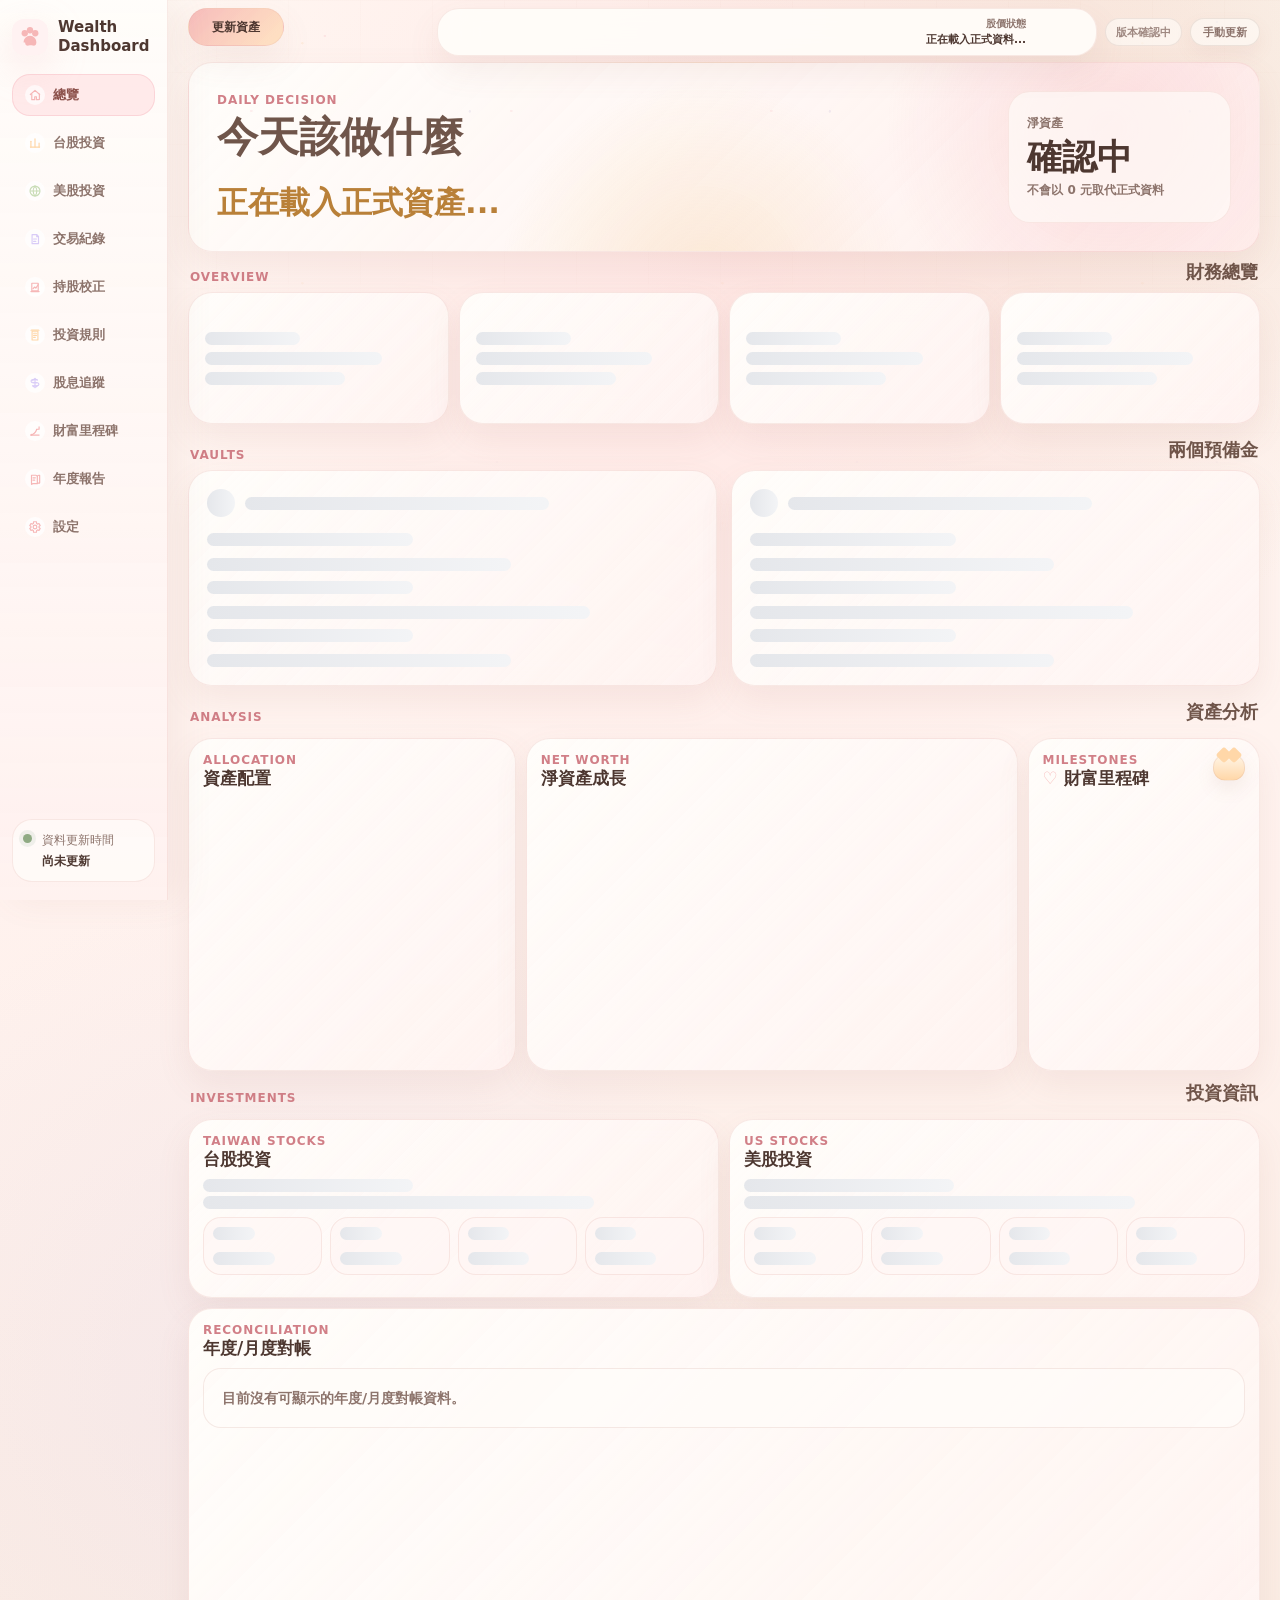
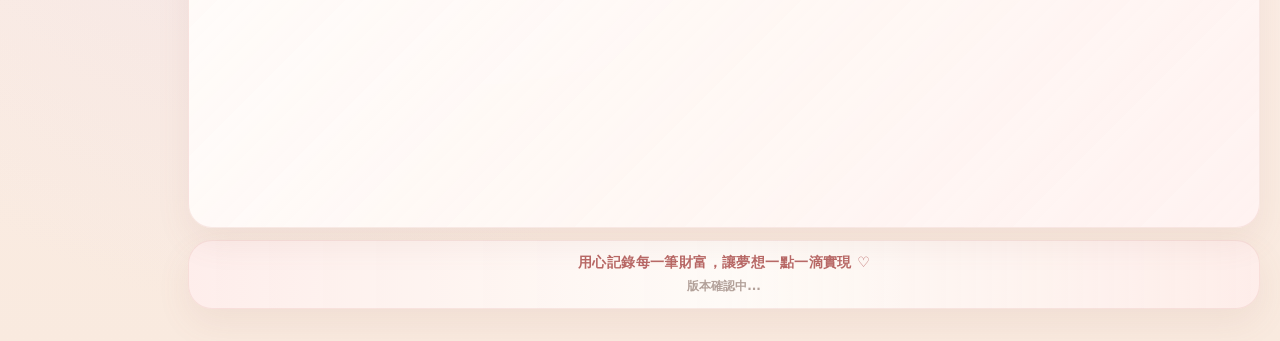
==== index.html @ 9a2d371a "Simplify reserve vault cards" ====
<!doctype html>
<html lang="zh-Hant">
  <head>
    <meta charset="utf-8" />
    <meta name="viewport" content="width=device-width, initial-scale=1" />
    <title>哲哲❤️臻臻的小天地</title>
    <link rel="stylesheet" href="./styles.css?v=__ASSET_VERSION__" />
  </head>
  <body>
    <aside class="sidebar" aria-label="主選單">
      <div class="sidebar-brand">
        <svg class="brand-mark" viewBox="0 0 48 48" aria-hidden="true">
          <rect width="48" height="48" rx="16"></rect>
          <circle cx="17" cy="19" r="4.2"></circle>
          <circle cx="24" cy="15" r="4.2"></circle>
          <circle cx="31" cy="19" r="4.2"></circle>
          <path d="M15.5 31.2c0-5 3.7-9 8.5-9s8.5 4 8.5 9c0 3.2-2.3 5-5 4.2-1.6-.5-3.4-.5-5 0-2.7.8-5-.6-5-4.2Z"></path>
        </svg>
        <strong>Wealth<br />Dashboard</strong>
      </div>
      <nav class="sidebar-nav">
        <a class="active" href="#dailyDecision">
          <svg class="nav-icon" viewBox="0 0 24 24" aria-hidden="true"><path d="M4 11.2 12 4l8 7.2"></path><path d="M6.5 10.5V20h5v-5h3v5h5v-9.5"></path></svg>
          總覽
        </a>
        <a href="#twInvestment">
          <svg class="nav-icon" viewBox="0 0 24 24" aria-hidden="true"><path d="M5 19V9"></path><path d="M12 19V5"></path><path d="M19 19v-7"></path><path d="M4 19h16"></path></svg>
          台股投資
        </a>
        <a href="#usInvestment">
          <svg class="nav-icon" viewBox="0 0 24 24" aria-hidden="true"><circle cx="12" cy="12" r="8.5"></circle><path d="M4.5 12h15"></path><path d="M12 3.5c2.1 2.2 3.1 5 3.1 8.5s-1 6.3-3.1 8.5"></path><path d="M12 3.5c-2.1 2.2-3.1 5-3.1 8.5s1 6.3 3.1 8.5"></path></svg>
          美股投資
        </a>
        <a href="./transaction-manager.html">
          <svg class="nav-icon" viewBox="0 0 24 24" aria-hidden="true"><path d="M7 4.5h8l3 3V20H7z"></path><path d="M15 4.5V8h3"></path><path d="M9.5 12h5"></path><path d="M9.5 16h4"></path></svg>
          交易紀錄
        </a>
        <a href="./holdings-audit.html">
          <svg class="nav-icon" viewBox="0 0 24 24" aria-hidden="true"><path d="M6.5 5.5h11v13h-11z"></path><path d="M8.5 15l3-3 2 2 4-6"></path><path d="M5 20h14"></path></svg>
          持股校正
        </a>
        <a href="./investment-rules.html">
          <svg class="nav-icon" viewBox="0 0 24 24" aria-hidden="true"><path d="M7 5.5h10v15H7z"></path><path d="M9.5 9h5"></path><path d="M9.5 12.5h5"></path><path d="M9.5 16h3"></path><path d="M5 3.5h14"></path></svg>
          投資規則
        </a>
        <a href="./dividend-manager.html">
          <svg class="nav-icon" viewBox="0 0 24 24" aria-hidden="true"><path d="M12 4v16"></path><path d="M8.2 8.2c0-1.7 1.5-3 3.8-3 2 0 3.3.9 3.8 2.2"></path><path d="M15.8 15.8c0 1.7-1.5 3-3.8 3-2 0-3.3-.9-3.8-2.2"></path><path d="M8.5 11.5h7c1.9 0 3.2 1 3.2 2.7s-1.4 2.6-3.4 2.6h-7"></path><path d="M15.5 11.5h-7c-1.9 0-3.2-1-3.2-2.7s1.4-2.6 3.4-2.6h7"></path></svg>
          股息追蹤
        </a>
        <a href="#milestones">
          <svg class="nav-icon" viewBox="0 0 24 24" aria-hidden="true"><path d="M5 19c4.5-1.2 8.5-5.2 10-10"></path><path d="M15 9h4V5"></path><path d="M5 19h14"></path><circle cx="6" cy="18" r="1.5"></circle></svg>
          財富里程碑
        </a>
        <a href="#yearAccordion">
          <svg class="nav-icon" viewBox="0 0 24 24" aria-hidden="true"><path d="M6 5.5h7.5A2.5 2.5 0 0 1 16 8v12H8.5A2.5 2.5 0 0 0 6 22z"></path><path d="M16 8a2.5 2.5 0 0 1 2.5-2.5H20V19h-4"></path><path d="M8.5 10h4"></path><path d="M8.5 14h3"></path></svg>
          年度報告
        </a>
        <a href="./settings.html">
          <svg class="nav-icon" viewBox="0 0 24 24" aria-hidden="true"><circle cx="12" cy="12" r="3.2"></circle><path d="M19 12a7 7 0 0 0-.1-1l2-1.5-2-3.4-2.4 1a7.6 7.6 0 0 0-1.7-1L14.5 3h-5l-.3 3.1a7.6 7.6 0 0 0-1.7 1l-2.4-1-2 3.4L5.1 11a7 7 0 0 0 0 2l-2 1.5 2 3.4 2.4-1a7.6 7.6 0 0 0 1.7 1l.3 3.1h5l.3-3.1a7.6 7.6 0 0 0 1.7-1l2.4 1 2-3.4-2-1.5a7 7 0 0 0 .1-1Z"></path></svg>
          設定
        </a>
      </nav>
      <div class="sidebar-sync">
        <span></span>
        <p>資料更新時間<br /><strong id="sidebarUpdatedAt">尚未更新</strong></p>
      </div>
    </aside>

    <header class="topbar">
      <div class="topbar-actions" aria-label="主要操作">
        <a class="action-button" href="./snapshot-manager.html">更新資產</a>
      </div>
      <div class="topbar-updates">
        <div id="dataUpdates" class="as-of update-strip"></div>
        <span class="version-pill" id="topbarVersionText">版本確認中</span>
        <button class="price-refresh-button" id="updatePricesButton" type="button">手動更新</button>
      </div>
    </header>

    <main>
      <section class="hero-dashboard" id="dailyDecision" aria-label="今日決策">
        <article class="hero-card decision-hero">
          <div class="decision-copy">
            <p class="eyebrow">Daily Decision</p>
            <h1>今天該做什麼</h1>
            <div id="heroOverview" class="hero-overview"></div>
          </div>
          <div id="heroMilestone" class="hero-milestone"></div>
        </article>
      </section>

      <section class="section-block" aria-label="財務總覽">
        <div class="section-heading">
          <p class="eyebrow">Overview</p>
          <h2>財務總覽</h2>
        </div>
        <div class="kpi-grid overview-kpi-grid" id="kpiGrid"></div>
      </section>

      <section class="section-block" aria-label="兩個預備金">
        <div class="section-heading">
          <p class="eyebrow">Vaults</p>
          <h2>兩個預備金</h2>
        </div>
        <div id="vaultGrid" class="vault-grid"></div>
      </section>

      <section class="data-status-grid" id="dataStatusCards" aria-label="資料狀態" hidden></section>

      <section class="section-block" aria-label="資產分析">
        <div class="section-heading">
          <p class="eyebrow">Analysis</p>
          <h2>資產分析</h2>
        </div>
      </section>

      <section class="dashboard dashboard-primary" aria-label="資產配置與成長">
        <article class="panel allocation-panel">
          <div class="panel-title">
            <div>
              <p class="eyebrow">Allocation</p>
              <h2>資產配置</h2>
            </div>
          </div>
          <div class="asset-pie-wrap">
            <canvas id="assetPieChart" height="250"></canvas>
            <div id="assetPieLegend" class="asset-pie-legend"></div>
          </div>
        </article>

        <article class="panel growth-panel">
          <div class="panel-title">
            <div>
              <p class="eyebrow">Net Worth</p>
              <h2>淨資產成長</h2>
            </div>
          </div>
          <div class="chart-frame">
            <canvas id="netWorthChart" height="280"></canvas>
            <div id="chartTooltip" class="chart-tooltip"></div>
          </div>
        </article>

        <article class="panel milestone-panel">
          <div class="panel-title">
            <div>
              <p class="eyebrow">Milestones</p>
              <h2>財富里程碑</h2>
            </div>
            <span class="panel-cat-mark" aria-hidden="true"></span>
          </div>
          <div id="milestones" class="milestone-list"></div>
        </article>
      </section>

      <section class="section-block investment-section" aria-label="投資資訊">
        <div class="section-heading">
          <p class="eyebrow">Investments</p>
          <h2>投資資訊</h2>
        </div>
      </section>

      <section class="investment-grid" aria-label="投資明細">
        <article class="investment-card">
          <div class="panel-title">
            <div>
              <p class="eyebrow">Taiwan Stocks</p>
              <h2>台股投資</h2>
            </div>
          </div>
          <div id="twInvestment"></div>
        </article>

        <article class="investment-card">
          <div class="panel-title">
            <div>
              <p class="eyebrow">US Stocks</p>
              <h2>美股投資</h2>
            </div>
          </div>
          <div id="usInvestment"></div>
        </article>
      </section>

      <section class="dashboard ledger-section">
        <article class="panel full ledger-panel">
          <div class="panel-title">
            <div>
              <p class="eyebrow">Reconciliation</p>
              <h2>年度/月度對帳</h2>
            </div>
          </div>
          <div id="yearAccordion" class="year-accordion"></div>
        </article>
      </section>

      <p class="dashboard-footer">用心記錄每一筆財富，讓夢想一點一滴實現 ♡<br /><span id="appVersionText">版本確認中...</span></p>
    </main>

    <script src="./app.js?v=__ASSET_VERSION__"></script>
  </body>
</html>
---- styles.css ----
:root {
  color-scheme: light;
  --bg: #fff8f3;
  --surface: rgba(255, 253, 250, 0.9);
  --surface-soft: rgba(255, 238, 237, 0.62);
  --ink: #4d3730;
  --muted: #8d746c;
  --line: rgba(204, 154, 143, 0.2);
  --green: #8faa83;
  --coral: #F6B7B7;
  --blue: #D9CCF7;
  --gold: #FFD7A8;
  --teal: #F6B7B7;
  --violet: #D9CCF7;
  --cat-cream: #FFF7EA;
  --cat-blush: #F6B7B7;
  --icon-pink: #F6B7B7;
  --icon-apricot: #FFD7A8;
  --icon-sage: #C9DDB7;
  --icon-lavender: #D9CCF7;
  --chart-grid: rgba(204, 154, 143, 0.16);
  --glass-border: rgba(226, 173, 162, 0.24);
  --shadow: 0 14px 34px rgba(158, 103, 88, 0.09);
  --shadow-hover: 0 18px 42px rgba(158, 103, 88, 0.12);
}

* {
  box-sizing: border-box;
}

[hidden] {
  display: none !important;
}

body {
  margin: 0;
  background:
    radial-gradient(circle at 58% 12%, rgba(255, 210, 210, 0.46), transparent 34%),
    radial-gradient(circle at 88% 4%, rgba(241, 222, 205, 0.6), transparent 24%),
    radial-gradient(circle at 22% 72%, rgba(232, 218, 235, 0.35), transparent 30%),
    linear-gradient(180deg, #fff8f3 0%, #fff2ee 46%, #f9eadf 100%);
  color: var(--ink);
  font-family:
    Inter, "Noto Sans TC", "PingFang TC", "Microsoft JhengHei", system-ui,
    sans-serif;
  min-height: 100vh;
}

body::before {
  content: "";
  position: fixed;
  inset: 0;
  z-index: -1;
  pointer-events: none;
  background:
    radial-gradient(circle at 16% 20%, rgba(239, 143, 155, 0.18) 0 1px, transparent 1.5px),
    radial-gradient(circle at 38% 10%, rgba(184, 172, 211, 0.22) 0 1px, transparent 1.5px),
    radial-gradient(circle at 72% 18%, rgba(240, 189, 118, 0.18) 0 1px, transparent 1.5px),
    linear-gradient(rgba(204, 154, 143, 0.026) 1px, transparent 1px),
    linear-gradient(90deg, rgba(204, 154, 143, 0.022) 1px, transparent 1px);
  background-size: 280px 180px, 360px 220px, 420px 240px, 72px 72px, 72px 72px;
  mask-image: linear-gradient(to bottom, rgba(130, 92, 78, 0.8), transparent 66%);
}

body,
.panel,
.investment-card,
.kpi-card,
.vault-card,
.year-detail,
.investment-stats div,
.year-summary div,
.monthly-table-wrap {
  transition:
    background-color 0.18s ease,
    border-color 0.18s ease,
    transform 0.18s ease,
    box-shadow 0.18s ease;
}

.sidebar {
  position: fixed;
  inset: 0 auto 0 0;
  z-index: 5;
  width: 168px;
  padding: 18px 12px;
  display: flex;
  flex-direction: column;
  border-right: 1px solid var(--glass-border);
  background:
    linear-gradient(180deg, rgba(255, 253, 250, 0.9), rgba(255, 239, 237, 0.76)),
    rgba(255, 248, 246, 0.82);
  box-shadow: 12px 0 34px rgba(158, 103, 88, 0.08);
  backdrop-filter: blur(18px);
}

.sidebar-brand {
  display: flex;
  align-items: center;
  gap: 10px;
  margin-bottom: 18px;
}

.brand-mark {
  width: 36px;
  height: 36px;
  flex: 0 0 auto;
  filter: drop-shadow(0 12px 18px rgba(246, 183, 183, 0.28));
}

.brand-mark rect {
  fill: #fff2f2;
}

.brand-mark circle,
.brand-mark path {
  fill: var(--icon-pink);
}

.sidebar-brand strong {
  color: var(--ink);
  font-size: 15px;
  line-height: 1.25;
}

.sidebar-nav {
  display: grid;
  gap: 6px;
}

.sidebar-nav a {
  display: flex;
  align-items: center;
  gap: 8px;
  padding: 10px 12px;
  border: 1px solid transparent;
  border-radius: 18px;
  color: var(--muted);
  text-decoration: none;
  font-size: 13px;
  font-weight: 760;
}

.sidebar-nav a:hover,
.sidebar-nav a.active {
  color: #8c514b;
  border-color: rgba(239, 143, 155, 0.24);
  background: rgba(255, 228, 229, 0.72);
}

.nav-icon {
  width: 20px;
  height: 20px;
  flex: 0 0 20px;
  padding: 3px;
  border-radius: 999px;
  background: rgba(255, 255, 255, 0.72);
  color: var(--icon-pink);
  stroke: currentColor;
  stroke-width: 2;
  stroke-linecap: round;
  stroke-linejoin: round;
  fill: none;
}

.nav-icon path,
.nav-icon circle {
  stroke: currentColor;
}

.sidebar-nav a:nth-child(2) .nav-icon {
  color: var(--icon-apricot);
}

.sidebar-nav a:nth-child(3) .nav-icon {
  color: var(--icon-sage);
}

.sidebar-nav a:nth-child(4) .nav-icon {
  color: var(--icon-lavender);
}

.sidebar-nav a:nth-child(5) .nav-icon {
  color: var(--icon-pink);
}

.sidebar-nav a:nth-child(6) .nav-icon {
  color: var(--icon-apricot);
}

.sidebar-nav a:nth-child(7) .nav-icon {
  color: var(--icon-lavender);
}

.nav-icon circle {
  fill: none;
}

.nav-icon circle:last-child {
  fill: currentColor;
  stroke: none;
}

.sidebar-sync {
  margin-top: auto;
  padding: 10px;
  display: flex;
  gap: 10px;
  align-items: flex-start;
  border: 1px solid var(--glass-border);
  border-radius: 20px;
  background: rgba(255, 253, 250, 0.74);
}

.sidebar-sync span {
  width: 9px;
  height: 9px;
  margin-top: 4px;
  border-radius: 99px;
  background: var(--green);
  box-shadow: 0 0 0 4px rgba(127, 157, 131, 0.12);
}

.sidebar-sync p {
  color: var(--muted);
  font-size: 12px;
  line-height: 1.7;
}

.sidebar-sync strong {
  color: var(--ink);
  font-weight: 760;
}

.topbar {
  position: relative;
  z-index: 2;
  display: flex;
  align-items: flex-start;
  justify-content: space-between;
  gap: 16px;
  margin-left: 168px;
  padding: 8px clamp(12px, 1.6vw, 20px) 0;
}

h1,
h2,
p {
  margin: 0;
}

h1 {
  font-size: clamp(32px, 5vw, 58px);
  font-weight: 800;
  letter-spacing: 0;
}

h2 {
  font-size: 20px;
  font-weight: 750;
}

.eyebrow {
  color: #d17f87;
  font-size: 12px;
  font-weight: 800;
  letter-spacing: 0.08em;
  text-transform: uppercase;
}

.as-of {
  color: var(--muted);
  font-size: 12px;
  white-space: nowrap;
  text-align: right;
}

.topbar-actions {
  display: flex;
  flex: 0 0 auto;
  flex-wrap: wrap;
  align-items: flex-start;
  gap: 8px;
  min-width: 0;
}

.action-button,
.snapshot-button {
  display: inline-flex;
  align-items: center;
  justify-content: center;
  min-width: 96px;
  min-height: 38px;
  padding: 0 14px;
  color: var(--ink);
  text-decoration: none;
  font-size: 12px;
  font-family: inherit;
  font-weight: 900;
  line-height: 1;
  border: 1px solid var(--glass-border);
  border-radius: 999px;
  background:
    linear-gradient(135deg, rgba(246, 183, 183, 0.92), rgba(255, 215, 168, 0.68)),
    rgba(255, 253, 250, 0.88);
  box-shadow: var(--shadow);
  backdrop-filter: blur(18px);
  cursor: pointer;
  appearance: none;
  white-space: nowrap;
}

.action-button:hover,
.snapshot-button:hover {
  transform: translateY(-1px);
  box-shadow: var(--shadow-hover);
}

.action-button:focus-visible,
.snapshot-button:focus-visible {
  outline: 2px solid rgba(209, 127, 135, 0.5);
  outline-offset: 2px;
}

.action-button:disabled,
.snapshot-button:disabled {
  cursor: wait;
  opacity: 0.62;
  transform: none;
}

.topbar-updates {
  display: flex;
  flex: 1 1 auto;
  justify-content: flex-end;
  align-items: center;
  gap: 8px;
  min-width: 0;
}

.price-refresh-button {
  min-height: 28px;
  padding: 0 12px;
  color: var(--muted);
  font: inherit;
  font-size: 11px;
  font-weight: 900;
  border: 1px solid rgba(147, 122, 108, 0.16);
  border-radius: 999px;
  background: rgba(255, 253, 250, 0.58);
  cursor: pointer;
  white-space: nowrap;
  box-shadow: 0 8px 18px rgba(177, 102, 101, 0.08);
}

.price-refresh-button:disabled {
  cursor: wait;
  opacity: 0.62;
}

.version-pill {
  display: inline-flex;
  align-items: center;
  justify-content: center;
  min-height: 28px;
  max-width: 180px;
  padding: 0 10px;
  border: 1px solid rgba(147, 122, 108, 0.14);
  border-radius: 999px;
  color: rgba(122, 94, 86, 0.72);
  background: rgba(255, 253, 250, 0.58);
  font-size: 11px;
  font-weight: 900;
  white-space: nowrap;
  overflow: hidden;
  text-overflow: ellipsis;
}

.update-strip {
  min-width: min(660px, 56vw);
  padding: 8px 14px;
  display: grid;
  grid-template-columns: repeat(5, max-content);
  gap: 14px;
  align-items: center;
  justify-content: end;
  border: 1px solid var(--glass-border);
  border-radius: 22px;
  background: var(--surface);
  box-shadow: var(--shadow);
  backdrop-filter: blur(18px);
}

.update-strip .update-row {
  display: grid;
  gap: 2px;
  padding: 0;
  border-bottom: 0;
  text-align: right;
  white-space: nowrap;
}

.update-strip span {
  color: var(--muted);
  font-size: 10px;
  font-weight: 850;
}

.update-strip strong {
  color: var(--ink);
  font-size: 10.5px;
  font-weight: 850;
}

main {
  margin-left: 168px;
  padding: 6px clamp(12px, 1.6vw, 20px) 32px;
}

.hero-dashboard {
  display: block;
  margin: 0 0 8px;
}

.hero-card {
  position: relative;
  overflow: hidden;
  min-height: 190px;
  padding: 24px 28px;
  border: 1px solid var(--glass-border);
  border-radius: 24px;
  background:
    radial-gradient(circle at 86% 35%, rgba(239, 143, 155, 0.22), transparent 24%),
    radial-gradient(circle at 48% 118%, rgba(240, 189, 118, 0.24), transparent 34%),
    linear-gradient(135deg, rgba(255, 253, 250, 0.98), rgba(255, 235, 233, 0.74)),
    var(--surface);
  box-shadow: var(--shadow);
  backdrop-filter: blur(14px);
}

.decision-hero {
  display: grid;
  grid-template-columns: minmax(0, 1.55fr) minmax(220px, 0.45fr);
  gap: 24px;
  align-items: center;
}

.hero-card::before {
  content: none;
  position: absolute;
  left: 15%;
  right: 15%;
  bottom: -142%;
  height: 164%;
  border-radius: 999px 999px 0 0;
  background:
    radial-gradient(circle at center top, rgba(255, 228, 222, 0.8), rgba(240, 189, 118, 0.18) 46%, transparent 72%);
  filter: blur(1px);
}

.hero-card::after {
  content: "";
  position: absolute;
  inset: 0;
  background:
    radial-gradient(circle at 24% 30%, rgba(239, 143, 155, 0.12) 0 1px, transparent 1.5px),
    radial-gradient(circle at 78% 22%, rgba(184, 172, 211, 0.18) 0 1px, transparent 1.5px);
  background-size: 260px 160px, 360px 220px, 300px 180px, auto;
  pointer-events: none;
}

.hero-card > * {
  position: relative;
  z-index: 1;
}

.hero-card h1 {
  margin: 3px 0 0;
  font-size: clamp(28px, 3.2vw, 46px);
  letter-spacing: 0;
  color: #6f554a;
}

.hero-overview {
  display: grid;
  justify-items: start;
  gap: 14px;
  margin-top: 18px;
  text-align: left;
}

.hero-overview > span {
  color: #d17f87;
  font-size: 12px;
  font-weight: 700;
}

.hero-overview > strong {
  font-size: clamp(24px, 2.4vw, 34px);
  line-height: 1.24;
  color: #4a3f3a;
  text-shadow: none;
}

.decision-result.good {
  color: #6c8f63;
}

.decision-result.watch {
  color: #b98038;
}

.decision-result.warn {
  color: #c46464;
}

.decision-checks {
  display: flex;
  flex-wrap: wrap;
  gap: 8px;
}

.decision-checks span {
  min-height: 30px;
  padding: 6px 11px;
  border: 1px solid rgba(226, 173, 162, 0.22);
  border-radius: 999px;
  color: #7c6259;
  background: rgba(255, 253, 250, 0.72);
  font-size: 12px;
  font-weight: 850;
}

.hero-overview > small {
  padding: 4px 12px;
  border: 1px solid rgba(239, 143, 155, 0.22);
  border-radius: 999px;
  background: rgba(255, 237, 237, 0.78);
  font-size: 12px;
  font-weight: 850;
}

.hero-pill-row {
  display: flex;
  flex-wrap: wrap;
  justify-content: center;
  gap: 10px;
  margin-top: 10px;
}

.hero-pill-row em {
  padding: 8px 12px;
  border: 1px solid var(--glass-border);
  border-radius: 999px;
  color: #c7d6f4;
  background: rgba(255, 255, 255, 0.055);
  font-style: normal;
  font-size: 13px;
  font-weight: 800;
}

.hero-milestone {
  width: 100%;
  margin: 0;
  display: grid;
  gap: 4px;
}

.decision-side {
  min-height: 132px;
  padding: 18px;
  display: grid;
  align-content: center;
  gap: 8px;
  border: 1px solid rgba(226, 173, 162, 0.22);
  border-radius: 22px;
  background: rgba(255, 253, 250, 0.68);
}

.decision-side span,
.decision-side small {
  color: var(--muted);
  font-size: 12px;
  font-weight: 850;
}

.decision-side strong {
  font-size: clamp(26px, 2.7vw, 38px);
  line-height: 1;
}

.hero-milestone-head {
  display: grid;
  gap: 6px;
}

.hero-milestone-head span,
.hero-milestone-meta span {
  color: var(--muted);
  font-size: 13px;
  font-weight: 800;
}

.hero-milestone-head strong {
  font-size: 42px;
}

.wealth-journey {
  display: grid;
  grid-template-columns: auto minmax(160px, 1fr) auto auto;
  gap: 12px;
  align-items: center;
  color: #7c6259;
  font-size: 12px;
  font-weight: 850;
}

.wealth-journey-label {
  white-space: nowrap;
}

.wealth-journey-track {
  position: relative;
  height: 8px;
  border-radius: 999px;
  background: #F3F4F6;
  box-shadow: inset 0 1px 1px rgba(74, 63, 58, 0.06);
}

.wealth-journey-fill {
  display: block;
  height: 100%;
  border-radius: inherit;
  background: linear-gradient(90deg, #F7B6B2, #F9D7C5);
}

.wealth-journey-cat {
  position: absolute;
  top: 50%;
  width: 26px;
  height: 26px;
  transform: translate(-50%, -64%);
  filter: drop-shadow(0 3px 5px rgba(124, 92, 82, 0.14));
}

.wealth-journey-cat svg {
  display: block;
  width: 100%;
  height: 100%;
}

.journey-cat-face,
.journey-cat-ear {
  fill: #FFF7EA;
  stroke: #9D7469;
  stroke-width: 1.8;
  stroke-linecap: round;
  stroke-linejoin: round;
}

.journey-cat-eye,
.journey-cat-mouth {
  fill: none;
  stroke: #7C5C52;
  stroke-width: 1.8;
  stroke-linecap: round;
  stroke-linejoin: round;
}

.wealth-journey-goal {
  font-size: 16px;
  line-height: 1;
}

.wealth-journey strong {
  min-width: 44px;
  text-align: right;
  color: #7c6259;
  font-size: 12px;
}

.hero-milestone > p {
  display: none;
}

.wealth-summary {
  display: grid;
  grid-template-columns: 1fr;
  gap: 16px;
  margin-bottom: 16px;
}

.section-block {
  margin: 0 0 14px;
}

.section-heading {
  display: flex;
  align-items: end;
  justify-content: space-between;
  margin: 4px 2px 8px;
}

.section-heading h2 {
  margin: 0;
  color: #6f554a;
  font-size: 18px;
}

.kpi-grid {
  display: grid;
  grid-template-columns: repeat(4, minmax(0, 1fr));
  gap: 10px;
  margin-bottom: 0;
}

.data-status-grid {
  display: grid;
  grid-template-columns: repeat(5, minmax(0, 1fr));
  gap: 8px;
  margin-bottom: 8px;
}

.kpi-card {
  min-height: 132px;
  padding: 16px;
  display: flex;
  flex-direction: column;
  justify-content: center;
  gap: 7px;
  background:
    linear-gradient(135deg, rgba(255, 253, 250, 0.96), rgba(255, 233, 234, 0.64)),
    var(--surface);
  border: 1px solid var(--glass-border);
  border-radius: 24px;
  box-shadow: var(--shadow);
  backdrop-filter: blur(12px);
}

.vault-grid {
  display: grid;
  grid-template-columns: repeat(2, minmax(0, 1fr));
  gap: 14px;
}

.vault-card {
  min-height: 188px;
  padding: 18px;
  display: grid;
  align-content: space-between;
  gap: 16px;
  background:
    linear-gradient(135deg, rgba(255, 253, 250, 0.96), rgba(255, 238, 237, 0.62)),
    rgba(255, 253, 250, 0.84);
  border: 1px solid var(--glass-border);
  border-radius: 24px;
  box-shadow: var(--shadow);
  backdrop-filter: blur(12px);
}

.vault-title {
  display: flex;
  align-items: center;
  gap: 10px;
  color: #6f554a;
}

.vault-title span {
  font-size: 22px;
}

.vault-title strong {
  font-size: 15px;
  line-height: 1.25;
}

.vault-lines {
  display: grid;
  gap: 10px;
}

.vault-lines div {
  display: flex;
  align-items: baseline;
  justify-content: space-between;
  flex-wrap: wrap;
  gap: 12px;
}

.vault-lines span {
  color: var(--muted);
  font-size: 12px;
  font-weight: 850;
}

.vault-lines strong {
  color: var(--ink);
  font-size: 14px;
  text-align: right;
}

.vault-detail {
  flex: 1 0 100%;
  color: rgba(111, 85, 74, 0.58);
  font-size: 11px;
  font-weight: 800;
  line-height: 1.45;
  text-align: left;
}

.vault-progress {
  display: grid;
  grid-template-columns: minmax(0, 1fr) auto;
  gap: 10px;
  align-items: center;
}

.vault-progress > strong {
  color: #b86866;
  font-size: 12px;
  font-weight: 900;
}

.skeleton-card {
  pointer-events: none;
}

.skeleton-line,
.skeleton-icon {
  display: block;
  overflow: hidden;
  border-radius: 999px;
  background: linear-gradient(90deg, #e5e7eb 0%, #f3f4f6 45%, #e5e7eb 100%);
  background-size: 220% 100%;
}

.animate-pulse .skeleton-line,
.animate-pulse .skeleton-icon {
  animation: skeletonPulse 1.25s ease-in-out infinite;
}

.skeleton-line {
  height: 13px;
}

.skeleton-line.short {
  width: 42%;
}

.skeleton-line.medium {
  width: 62%;
}

.skeleton-line.wide {
  width: 78%;
}

.skeleton-line.full {
  width: 100%;
}

.skeleton-icon {
  width: 28px;
  height: 28px;
  flex: 0 0 auto;
}

.ai-summary-skeleton {
  display: grid;
  gap: 12px;
  padding: 14px;
}

@keyframes skeletonPulse {
  0% {
    background-position: 160% 0;
    opacity: 0.62;
  }
  50% {
    opacity: 1;
  }
  100% {
    background-position: -60% 0;
    opacity: 0.62;
  }
}

.vault-card.good {
  border-color: rgba(143, 170, 131, 0.28);
}

.vault-card.warn {
  border-color: rgba(217, 135, 135, 0.3);
}

.vault-card.watch {
  border-color: rgba(216, 164, 95, 0.3);
}

.status-dot {
  display: inline-block;
  width: 0.78em;
  height: 0.78em;
  margin-right: 0.38em;
  border-radius: 50%;
  vertical-align: -0.06em;
}

.status-dot.good {
  background: #8faa83;
  box-shadow: 0 0 0 4px rgba(143, 170, 131, 0.14);
}

.data-status-card {
  min-height: 74px;
  padding: 11px 12px;
  display: flex;
  flex-direction: column;
  justify-content: space-between;
  background:
    linear-gradient(135deg, rgba(255, 253, 250, 0.96), rgba(255, 244, 229, 0.72)),
    var(--surface);
  border: 1px solid var(--glass-border);
  border-radius: 20px;
  box-shadow: var(--shadow);
  backdrop-filter: blur(12px);
}

.data-status-card span {
  color: #d17f87;
  font-size: 11px;
  font-weight: 900;
  text-transform: uppercase;
}

.data-status-card strong {
  color: var(--ink);
  font-size: 15px;
  line-height: 1.25;
}

.data-status-card small {
  color: var(--muted);
  font-size: 11px;
  font-weight: 800;
  line-height: 1.3;
}

.settings-header {
  margin-bottom: 14px;
  padding: 28px 4px 8px;
}

.diagnostics-panel {
  margin-top: 8px;
}

.diagnostics-panel .panel-title {
  align-items: center;
}

.settings-actions {
  display: flex;
  flex-wrap: wrap;
  justify-content: flex-end;
  gap: 8px;
}

.settings-action-groups {
  display: flex;
  flex-wrap: wrap;
  justify-content: flex-end;
  gap: 10px;
}

.settings-action-group {
  min-height: 46px;
  padding: 6px;
  display: flex;
  align-items: center;
  gap: 8px;
  border: 1px solid rgba(147, 122, 108, 0.12);
  border-radius: 18px;
  background: rgba(255, 253, 250, 0.52);
}

.settings-action-group > span {
  padding: 0 4px 0 6px;
  color: var(--muted);
  font-size: 11px;
  font-weight: 900;
  white-space: nowrap;
}

.repair-actions {
  background: rgba(255, 238, 237, 0.42);
}

.subtle-action {
  background: rgba(255, 253, 250, 0.72);
  color: var(--muted);
}

.diagnostics-grid {
  display: grid;
  grid-template-columns: repeat(4, minmax(0, 1fr));
  gap: 10px;
}

.diagnostics-card {
  min-height: 82px;
  padding: 14px;
  display: flex;
  flex-direction: column;
  justify-content: space-between;
  border: 1px solid var(--glass-border);
  border-radius: 18px;
  background: rgba(255, 253, 250, 0.74);
}

.diagnostics-card span {
  color: #d17f87;
  font-size: 11px;
  font-weight: 900;
  text-transform: uppercase;
}

.diagnostics-card strong {
  color: var(--ink);
  font-size: 16px;
  line-height: 1.25;
}

.diagnostics-card small {
  color: var(--muted);
  font-size: 11px;
  font-weight: 800;
}

.settings-note {
  margin: 14px 0 0;
  color: var(--muted);
  font-weight: 850;
  line-height: 1.6;
}

.health-conclusion {
  margin: 0 0 12px;
  padding: 14px 16px;
  border: 1px solid var(--glass-border);
  border-radius: 18px;
  background: rgba(255, 253, 250, 0.76);
  color: var(--muted);
  font-size: 16px;
  font-weight: 900;
}

.health-conclusion.success {
  border-color: rgba(143, 170, 131, 0.38);
  color: #5f7d59;
}

.health-conclusion.error {
  border-color: rgba(209, 127, 135, 0.42);
  color: #b86866;
}

.kpi-card:hover,
.data-status-card:hover,
.panel:hover,
.vault-card:hover,
.investment-card:hover {
  transform: translateY(-2px);
  border-color: rgba(239, 143, 155, 0.32);
  box-shadow: var(--shadow-hover);
}

.kpi-card span {
  color: var(--muted);
  font-size: 12px;
  font-weight: 850;
}

.kpi-card strong {
  font-size: clamp(18px, 1.7vw, 24px);
  line-height: 1;
}

.kpi-card small {
  font-size: 12px;
  font-weight: 850;
  line-height: 1.35;
}

.kpi-split-line {
  display: block;
  line-height: 1.35;
  overflow-wrap: anywhere;
}

.kpi-card em {
  color: var(--muted);
  font-size: 11px;
  font-style: normal;
  font-weight: 850;
  line-height: 1.35;
}

.mini-progress {
  display: block;
  width: 100%;
  height: 6px;
  overflow: hidden;
  border-radius: 999px;
  background: rgba(147, 122, 108, 0.13);
}

.mini-progress i {
  display: block;
  height: 100%;
  border-radius: inherit;
  background: linear-gradient(90deg, #F6B7B7, #FFD7A8, #D9CCF7);
}

.net-worth-panel {
  background: var(--surface);
  border: 1px solid var(--line);
  border-radius: 24px;
  box-shadow: var(--shadow);
}

.net-worth-panel {
  min-height: 220px;
  padding: 22px;
  display: flex;
  flex-direction: column;
  justify-content: space-between;
}

.net-worth-panel > strong {
  display: block;
  margin: 14px 0 18px;
  font-size: clamp(38px, 5vw, 64px);
  line-height: 1;
}

.summary-bars {
  display: grid;
  gap: 12px;
}

.asset-pie-wrap {
  display: grid;
  grid-template-columns: minmax(0, 1fr);
  gap: 10px;
  align-items: center;
  margin: 4px 0 0;
  overflow: visible;
}

.asset-pie-wrap canvas {
  width: min(100%, 300px);
  height: 240px;
  justify-self: center;
}

.asset-pie-legend {
  display: grid;
  gap: 4px;
}

.asset-pie-row {
  display: grid;
  grid-template-columns: minmax(0, 1fr) auto auto;
  gap: 12px;
  align-items: center;
  padding: 5px 0;
  border-bottom: 1px solid var(--line);
  font-size: 12px;
}

.asset-pie-row:last-child {
  border-bottom: 0;
}

.asset-pie-row span {
  display: flex;
  align-items: center;
  gap: 8px;
  color: var(--muted);
  font-weight: 850;
}

.asset-pie-row i {
  width: 10px;
  height: 10px;
  border-radius: 999px;
}

.asset-pie-row strong {
  color: var(--ink);
}

.asset-pie-row em {
  min-width: 48px;
  color: var(--muted);
  font-style: normal;
  font-weight: 850;
  text-align: right;
}

.asset-pie-row.muted {
  opacity: 0.72;
}

.summary-bar {
  display: grid;
  gap: 8px;
  color: var(--muted);
  font-size: 14px;
  font-weight: 700;
}

.summary-line {
  display: flex;
  align-items: baseline;
  justify-content: flex-start;
  gap: 10px;
}

.summary-bar .track {
  height: 10px;
  overflow: hidden;
  background: rgba(255, 255, 255, 0.08);
  border-radius: 999px;
}

.summary-bar .track i {
  display: block;
  height: 100%;
  border-radius: inherit;
}

.summary-bar strong {
  color: var(--ink);
  font-size: 18px;
}

.investment-grid {
  display: grid;
  grid-template-columns: repeat(2, minmax(0, 1fr));
  gap: 10px;
}

.investment-card {
  min-width: 0;
  padding: 14px;
  background: var(--surface);
  border: 1px solid var(--glass-border);
  border-radius: 24px;
  box-shadow: var(--shadow);
  backdrop-filter: blur(12px);
}

.investment-hero {
  display: grid;
  gap: 4px;
  margin-bottom: 8px;
}

.investment-hero span,
.investment-stats span,
.note-text {
  color: var(--muted);
  font-size: 13px;
  font-weight: 800;
}

.investment-hero strong {
  font-size: clamp(24px, 2.8vw, 34px);
  line-height: 1;
}

.investment-hero small {
  color: var(--muted);
  font-size: 12px;
  font-weight: 800;
}

.investment-stats {
  display: grid;
  grid-template-columns: repeat(auto-fit, minmax(96px, 1fr));
  gap: 8px;
  margin-bottom: 8px;
}

.investment-stats div {
  min-height: 58px;
  padding: 9px;
  border: 1px solid var(--glass-border);
  border-radius: 18px;
  background: rgba(255, 246, 245, 0.64);
  display: flex;
  flex-direction: column;
  justify-content: space-between;
}

.investment-stats strong {
  font-size: 15px;
}

.investment-stats small {
  color: var(--muted);
  font-size: 13px;
  font-weight: 850;
}

.holding-list {
  display: grid;
  border-top: 1px solid var(--line);
  overflow: hidden;
  border-radius: 18px;
  background: rgba(255, 253, 250, 0.64);
}

.holding-row {
  display: grid;
  grid-template-columns: minmax(0, 1fr) auto auto auto;
  gap: 10px;
  align-items: center;
  padding: 7px 10px;
  border-bottom: 1px solid var(--line);
  font-size: 12px;
}

.us-holdings .holding-row {
  grid-template-columns:
    minmax(42px, 0.7fr)
    minmax(70px, 1fr)
    minmax(58px, 0.9fr)
    minmax(56px, 0.85fr)
    minmax(72px, 1fr)
    minmax(46px, 0.75fr);
  min-width: 0;
  gap: 5px;
}

.stock-table {
  overflow: hidden;
}

.stock-table .holding-row {
  grid-template-columns: minmax(104px, 1.25fr) minmax(58px, 0.75fr) repeat(4, minmax(48px, 0.7fr));
  min-width: 0;
  gap: 6px;
}

.stock-table .holding-row > * {
  min-width: 0;
  text-align: center;
}

.us-holdings.stock-table .holding-row {
  min-width: 0;
}

.us-holdings .holding-row strong,
.us-holdings .holding-row span {
  font-size: 11px;
}

.holding-head {
  padding-top: 8px;
  color: var(--muted);
  font-size: 12px;
  font-weight: 850;
  background: rgba(255, 238, 237, 0.68);
}

.holding-row span {
  color: var(--muted);
  font-weight: 750;
  text-align: right;
}

.holding-row strong small {
  display: block;
  margin-top: 3px;
  color: rgba(139, 122, 114, 0.72);
  font-size: 10px;
  line-height: 1.35;
  font-weight: 700;
}

.holding-row span small {
  display: block;
  margin-top: 3px;
  color: rgba(139, 122, 114, 0.7);
  font-size: 10px;
  line-height: 1.35;
  font-weight: 700;
}

.holding-return {
  display: grid;
  gap: 3px;
}

.holding-return strong {
  color: var(--green);
  font-size: 14px;
}

.holding-return small {
  color: var(--muted);
  font-size: 12px;
  font-weight: 850;
}

.note-text {
  margin-top: 8px;
}

.panel {
  background: var(--surface);
  border: 1px solid var(--glass-border);
  border-radius: 24px;
  box-shadow: var(--shadow);
  backdrop-filter: blur(12px);
}

.allocation-panel,
.growth-panel,
.milestone-panel,
.investment-card,
.ledger-panel,
.kpi-card,
.ai-summary-panel {
  background:
    linear-gradient(135deg, rgba(255, 253, 250, 0.96), rgba(255, 238, 237, 0.62)),
    rgba(255, 253, 250, 0.84);
}

.dashboard {
  display: grid;
  grid-template-columns: minmax(0, 1.1fr) minmax(0, 1.65fr) minmax(0, 0.78fr);
  gap: 10px;
}

.dashboard-primary {
  margin-bottom: 10px;
}

.action-dashboard {
  margin-bottom: 10px;
}

.ai-summary-panel {
  min-height: auto;
}

.ai-summary-list {
  display: grid;
  grid-template-columns: repeat(2, minmax(0, 1fr));
  gap: 8px 18px;
}

.ai-summary-list p {
  margin: 0;
  padding: 10px 12px;
  border: 1px solid rgba(226, 173, 162, 0.18);
  border-radius: 16px;
  color: #71594f;
  background: rgba(255, 253, 250, 0.58);
  font-size: 14px;
  font-weight: 850;
  line-height: 1.45;
}

.ai-summary-list .ai-summary-main {
  grid-column: 1 / -1;
  min-height: 74px;
  display: flex;
  align-items: center;
  font-size: 16px;
}

.allocation-panel,
.growth-panel {
  grid-column: span 1;
  overflow: visible;
}

.milestone-panel {
  min-height: 326px;
}

.ledger-section {
  margin-top: 10px;
}

.panel {
  padding: 14px;
  min-height: 326px;
  min-width: 0;
  overflow: visible;
}

.today-actions {
  display: grid;
  grid-template-columns: repeat(3, minmax(0, 1fr));
  gap: 10px;
}

.today-action {
  display: grid;
  grid-template-columns: auto minmax(0, 1fr);
  gap: 8px;
  align-items: start;
  min-height: 96px;
  padding: 10px;
  border: 1px solid var(--line);
  border-radius: 14px;
  background: rgba(255, 253, 250, 0.66);
}

.today-action > span {
  display: inline-flex;
  align-items: center;
  justify-content: center;
  min-width: 42px;
  min-height: 26px;
  padding: 0 8px;
  border-radius: 999px;
  color: #fff;
  font-size: 11px;
  font-weight: 900;
  background: #9B8FD0;
}

.today-action.good > span {
  background: #8faa83;
}

.today-action.watch > span {
  background: #d8a45f;
}

.today-action.warn > span {
  background: #d98787;
}

.today-action strong {
  display: block;
  font-size: 14px;
  line-height: 1.25;
}

.today-action p {
  margin: 3px 0 0;
  color: var(--muted);
  font-size: 12px;
  font-weight: 800;
  line-height: 1.42;
}

.panel.wide {
  grid-column: span 2;
}

.panel.full {
  grid-column: 1 / -1;
}

.panel-title {
  min-height: 34px;
  display: flex;
  align-items: flex-start;
  justify-content: space-between;
  gap: 18px;
  margin-bottom: 8px;
}

.panel-title h2 {
  font-size: 17px;
}

.panel-cat-mark {
  position: relative;
  width: 32px;
  height: 28px;
  flex: 0 0 auto;
  border-radius: 50% 50% 44% 44%;
  background: linear-gradient(180deg, #FFF7EA, #FFD7A8);
  box-shadow: 0 8px 18px rgba(158, 103, 88, 0.1);
}

.panel-cat-mark::before,
.panel-cat-mark::after {
  content: "";
  position: absolute;
  top: -5px;
  width: 12px;
  height: 12px;
  border-radius: 3px;
  background: #FFD7A8;
  transform: rotate(45deg);
}

.panel-cat-mark::before {
  left: 4px;
}

.panel-cat-mark::after {
  right: 4px;
}

.panel-cat-mark {
  border: 1px solid rgba(204, 154, 143, 0.2);
}

.panel-cat-mark::marker {
  display: none;
}

canvas {
  width: 100%;
  max-width: 100%;
  display: block;
}

#assetPieChart {
  height: 240px;
}

#netWorthChart {
  height: 258px;
}

.legend,
.list,
.rank-list {
  display: grid;
  gap: 10px;
}

.legend {
  grid-auto-flow: column;
  align-items: center;
  color: var(--muted);
  font-size: 13px;
  font-weight: 700;
}

.swatch {
  display: inline-block;
  width: 10px;
  height: 10px;
  border-radius: 99px;
  margin-right: 6px;
}

.swatch.income {
  background: var(--green);
}

.swatch.expense {
  background: var(--coral);
}

.pill {
  align-self: flex-start;
  padding: 6px 10px;
  border: 1px solid var(--line);
  border-radius: 999px;
  color: var(--muted);
  font-size: 12px;
  font-weight: 800;
  white-space: nowrap;
}

.ledger-panel {
  min-height: 520px;
}

.year-accordion {
  display: grid;
  gap: 10px;
}

.loading-row,
.empty-state {
  padding: 18px;
  border: 1px solid var(--line);
  border-radius: 18px;
  color: var(--muted);
  background: rgba(255, 253, 250, 0.68);
  font-size: 14px;
  font-weight: 850;
  line-height: 1.6;
}

.empty-state.compact {
  padding: 14px;
}

.year-detail {
  border: 1px solid var(--line);
  border-radius: 20px;
  background: var(--surface-soft);
  overflow: hidden;
}

.year-detail summary {
  min-height: 58px;
  padding: 14px 16px;
  display: flex;
  align-items: center;
  justify-content: space-between;
  gap: 12px;
  color: var(--ink);
  cursor: pointer;
  font-size: 18px;
  font-weight: 850;
}

.year-detail summary::marker {
  color: var(--muted);
}

.year-detail summary span {
  color: var(--muted);
  font-size: 13px;
  font-weight: 800;
  white-space: nowrap;
}

.year-summary {
  display: grid;
  grid-template-columns: repeat(4, minmax(0, 1fr));
  gap: 10px;
  margin: 0;
  padding: 14px;
  border-top: 1px solid var(--line);
}

.year-summary div {
  min-height: 86px;
  padding: 14px;
  border: 1px solid var(--line);
  border-radius: 18px;
  background: var(--surface-soft);
  display: flex;
  flex-direction: column;
  justify-content: space-between;
}

.year-summary span {
  color: var(--muted);
  font-size: 13px;
  font-weight: 800;
}

.year-summary strong {
  font-size: 22px;
}

.savings-badge {
  display: inline-flex;
  align-items: center;
  align-self: flex-start;
  justify-content: center;
  min-height: 24px;
  margin-top: 8px;
  padding: 3px 8px;
  border-radius: 999px;
  color: #fff;
  font-size: 11px;
  font-style: normal;
  font-weight: 900;
  vertical-align: middle;
}

.monthly-table .savings-badge {
  margin: 0 0 0 6px;
}

.savings-badge.good {
  background: #8faa83;
}

.savings-badge.watch {
  background: #d8a45f;
}

.savings-badge.warn {
  background: #d98787;
}

.monthly-table-wrap {
  margin: 0 14px 14px;
  overflow: auto;
  overflow-x: auto;
  border: 1px solid var(--line);
  border-radius: 18px;
  background: var(--surface);
}

.monthly-table {
  width: 100%;
  border-collapse: collapse;
  min-width: 620px;
  table-layout: fixed;
  font-size: 13px;
  font-variant-numeric: tabular-nums;
}

.monthly-table th,
.monthly-table td {
  padding: 12px;
  border-bottom: 1px solid var(--line);
  text-align: left;
  vertical-align: top;
  width: 20%;
}

.monthly-table th {
  position: sticky;
  top: 0;
  z-index: 1;
  background: rgba(255, 238, 237, 0.9);
  color: var(--muted);
  font-size: 12px;
  font-weight: 800;
}

.monthly-table td:not(:first-child),
.monthly-table th:not(:first-child) {
  text-align: right;
}

.monthly-table th:last-child,
.monthly-table td:last-child {
  padding-right: 15px;
  white-space: nowrap;
}

.monthly-table tr:last-child td {
  border-bottom: 0;
}

.list {
  margin-top: 14px;
}

.list-row,
.rank-row {
  display: grid;
  grid-template-columns: minmax(0, 1fr) auto;
  align-items: center;
  gap: 12px;
  color: var(--muted);
  font-size: 14px;
}

.list-row strong,
.rank-row strong {
  color: var(--ink);
  font-weight: 800;
}

.rank-row {
  padding: 10px 0;
  border-bottom: 1px solid var(--line);
}

.rank-row:last-child {
  border-bottom: 0;
}

.bar-track {
  grid-column: 1 / -1;
  height: 6px;
  overflow: hidden;
  background: rgba(147, 122, 108, 0.13);
  border-radius: 999px;
}

.bar-track i {
  display: block;
  height: 100%;
  border-radius: inherit;
  background: linear-gradient(90deg, #F6B7B7, #FFD7A8, #D9CCF7);
}

.chart-frame {
  position: relative;
  min-height: 258px;
  overflow: visible;
}

.chart-tooltip {
  position: absolute;
  min-width: 122px;
  padding: 8px 10px;
  pointer-events: none;
  opacity: 0;
  border: 1px solid var(--line);
  border-radius: 18px;
  background: rgba(255, 252, 247, 0.96);
  box-shadow: var(--shadow);
  transform: translateY(-4px);
  z-index: 4;
}

.chart-tooltip span {
  display: block;
  color: var(--muted);
  font-size: 11px;
  font-weight: 800;
}

.chart-tooltip strong {
  display: block;
  margin-top: 4px;
  font-size: 14px;
}

.milestone-list {
  display: grid;
  gap: 5px;
}

.milestone-row {
  display: grid;
  grid-template-columns: minmax(0, 1fr) auto;
  gap: 6px 10px;
  align-items: center;
  padding: 8px 0;
  border-bottom: 1px solid var(--line);
}

.milestone-row:last-child {
  border-bottom: 0;
}

.milestone-row div {
  display: grid;
  gap: 3px;
}

.milestone-row strong {
  font-size: 17px;
}

.milestone-row span {
  color: var(--muted);
  font-size: 12px;
  font-weight: 800;
}

.milestone-row em {
  color: #d17f87;
  font-style: normal;
  font-weight: 900;
}

.milestone-panel .panel-title h2::before {
  content: "♡ ";
  color: var(--icon-pink);
}

.milestone-row:first-child strong::after {
  content: " ♡";
  color: var(--icon-pink);
  font-size: 13px;
}

.milestone-row .bar-track {
  grid-column: 1 / -1;
}

.table-list {
  display: grid;
  gap: 6px;
}

.table-row {
  display: grid;
  grid-template-columns: 1.2fr 0.8fr 0.8fr 0.8fr;
  gap: 14px;
  align-items: center;
  min-height: 48px;
  padding: 10px 0;
  border-bottom: 1px solid var(--line);
  font-size: 14px;
}

.table-row.header {
  min-height: 32px;
  color: var(--muted);
  font-size: 12px;
  font-weight: 800;
  letter-spacing: 0.08em;
  text-transform: uppercase;
}

.table-row:last-child {
  border-bottom: 0;
}

.table-row strong {
  font-size: 16px;
}

.positive {
  color: #9B8FD0;
}

.negative {
  color: #D98787;
}

.gain-positive {
  color: #D86868;
}

.gain-negative {
  color: #5F9467;
}

.income-positive {
  color: #D86868;
}

.expense-negative {
  color: #5F9467;
}

.dashboard-footer {
  margin-top: 12px;
  padding: 13px 16px;
  border: 1px solid var(--glass-border);
  border-radius: 24px;
  color: #b86866;
  background:
    linear-gradient(90deg, rgba(255, 238, 237, 0.82), rgba(255, 253, 250, 0.86), rgba(255, 238, 237, 0.72));
  box-shadow: var(--shadow);
  text-align: center;
  font-size: 14px;
  font-weight: 850;
  letter-spacing: 0.03em;
}

.dashboard-footer span {
  display: inline-block;
  margin-top: 6px;
  color: rgba(122, 94, 86, 0.58);
  font-size: 12px;
  letter-spacing: 0;
}

@media (max-width: 1120px) {
  .kpi-grid {
    grid-template-columns: repeat(2, minmax(0, 1fr));
  }

  .vault-grid {
    grid-template-columns: repeat(2, minmax(0, 1fr));
  }

  .data-status-grid {
    grid-template-columns: repeat(2, minmax(0, 1fr));
  }

  .investment-grid {
    grid-template-columns: 1fr;
  }

  .dashboard {
    grid-template-columns: repeat(2, minmax(0, 1fr));
  }

  .today-actions {
    grid-template-columns: repeat(2, minmax(0, 1fr));
  }

  .milestone-panel {
    grid-column: 1 / -1;
  }

  .decision-hero {
    grid-template-columns: 1fr;
  }

  .decision-side {
    min-height: auto;
  }
}

@media (max-width: 720px) {
  .sidebar {
    position: sticky;
    top: 0;
    width: 100%;
    max-width: none;
    min-height: auto;
    margin: 0;
    padding: 10px 12px;
    border: 1px solid var(--glass-border);
    border-width: 0 0 1px;
    border-radius: 0;
    background:
      linear-gradient(180deg, rgba(255, 253, 250, 0.96), rgba(255, 239, 237, 0.9)),
      rgba(255, 248, 246, 0.92);
  }

  .sidebar-brand {
    display: none;
  }

  .sidebar-nav {
    grid-template-columns: repeat(4, minmax(0, 1fr));
    gap: 8px;
  }

  .sidebar-nav a:nth-child(2),
  .sidebar-nav a:nth-child(3),
  .sidebar-nav a:nth-child(5),
  .sidebar-nav a:nth-child(6),
  .sidebar-nav a:nth-child(8),
  .sidebar-nav a:nth-child(9) {
    display: none;
  }

  .sidebar-nav a {
    min-height: 42px;
    justify-content: center;
    padding: 9px 8px;
    border-radius: 16px;
    font-size: 12px;
  }

  .sidebar-nav a .nav-icon {
    display: none;
  }

  .sidebar-sync {
    display: none;
  }

  .topbar {
    margin-left: 0;
    flex-direction: column;
    gap: 10px;
    padding: 0 12px 12px;
  }

  .topbar-actions {
    display: grid;
    width: 100%;
    grid-template-columns: repeat(2, minmax(0, 1fr));
    gap: 8px;
  }

  .topbar-updates {
    width: 100%;
    align-items: stretch;
    gap: 8px;
  }

  .price-refresh-button {
    width: auto;
    min-height: 30px;
    align-self: stretch;
  }

  .action-button,
  .snapshot-button {
    width: 100%;
    min-width: 0;
    min-height: 40px;
    padding: 0 10px;
    font-size: 12px;
  }

  main {
    display: flex;
    flex-direction: column;
    margin-left: 0;
    padding: 0 12px 36px;
  }

  .hero-dashboard {
    order: 1;
  }

  .section-block[aria-label="四個金庫"] {
    order: 2;
  }

  .section-block[aria-label="財務總覽"] {
    order: 3;
  }

  .data-status-grid {
    order: 4;
  }

  .section-block[aria-label="資產分析"],
  .dashboard-primary {
    order: 5;
  }

  .investment-section,
  .investment-grid,
  .ledger-section,
  .dashboard-footer {
    order: 6;
  }

  .as-of {
    white-space: normal;
  }

  .update-strip {
    flex: 1 1 auto;
    min-width: 0;
    grid-template-columns: 1fr;
    justify-content: stretch;
  }

  .update-strip .update-row {
    grid-template-columns: minmax(0, 1fr) auto;
    align-items: baseline;
    text-align: left;
  }

  .dashboard {
    grid-template-columns: 1fr;
  }

  .today-actions {
    grid-template-columns: 1fr;
    gap: 8px;
  }

  .today-action {
    min-height: auto;
    padding: 10px 12px;
  }

  .hero-card {
    min-height: auto;
    padding: 16px;
    border-radius: 22px;
  }

  .hero-card h1 {
    margin: 1px 0 0;
    font-size: 26px;
  }

  .hero-card .eyebrow {
    font-size: 11px;
  }

  .hero-overview {
    gap: 12px;
    margin-top: 14px;
    justify-items: start;
    text-align: left;
  }

  .hero-overview > span {
    font-size: 11px;
  }

  .hero-overview > strong {
    font-size: 20px;
    line-height: 1.25;
  }

  .hero-overview > small {
    padding: 3px 10px;
    font-size: 11px;
  }

  .hero-milestone {
    width: 100%;
    margin-top: 0;
  }

  .decision-checks {
    flex-direction: column;
    align-items: stretch;
  }

  .decision-checks span {
    width: 100%;
  }

  .decision-side {
    display: none;
  }

  .wealth-journey {
    grid-template-columns: auto minmax(110px, 1fr) auto;
    gap: 8px;
    font-size: 11px;
  }

  .wealth-journey strong {
    grid-column: 1 / -1;
    min-width: 0;
    text-align: center;
    font-size: 12px;
  }

  .wealth-journey-cat {
    width: 24px;
    height: 24px;
  }

  .kpi-grid {
    grid-template-columns: repeat(2, minmax(0, 1fr));
  }

  .vault-grid,
  .ai-summary-list {
    grid-template-columns: 1fr;
  }

  .vault-card {
    min-height: auto;
  }

  .data-status-grid {
    grid-template-columns: 1fr;
  }

  .settings-actions {
    width: 100%;
  }

  .settings-action-groups,
  .settings-action-group {
    width: 100%;
  }

  .settings-action-group {
    flex-direction: column;
    align-items: stretch;
  }

  .settings-actions .action-button {
    flex: 1 1 100%;
  }

  .settings-action-group .action-button {
    width: 100%;
  }

  .diagnostics-grid {
    grid-template-columns: 1fr;
  }

  .panel.wide {
    grid-column: span 1;
  }

  .panel.full {
    grid-column: span 1;
  }

  .summary-bar,
  .table-row,
  .asset-pie-row {
    grid-template-columns: 1fr;
  }

  .asset-pie-wrap {
    grid-template-columns: 1fr;
  }

  .asset-pie-wrap canvas {
    max-width: 280px;
  }

  .allocation-panel,
  .growth-panel {
    grid-column: span 1;
  }

  .stock-table .holding-row {
    min-width: 620px;
    font-size: 12px;
  }

  .holding-list.stock-table {
    overflow-x: auto;
    -webkit-overflow-scrolling: touch;
  }

  .investment-card {
    overflow: hidden;
  }

  .holding-return strong {
    font-size: 12px;
  }

  .year-summary {
    grid-template-columns: 1fr;
  }

  .investment-stats {
    grid-template-columns: 1fr;
  }
}
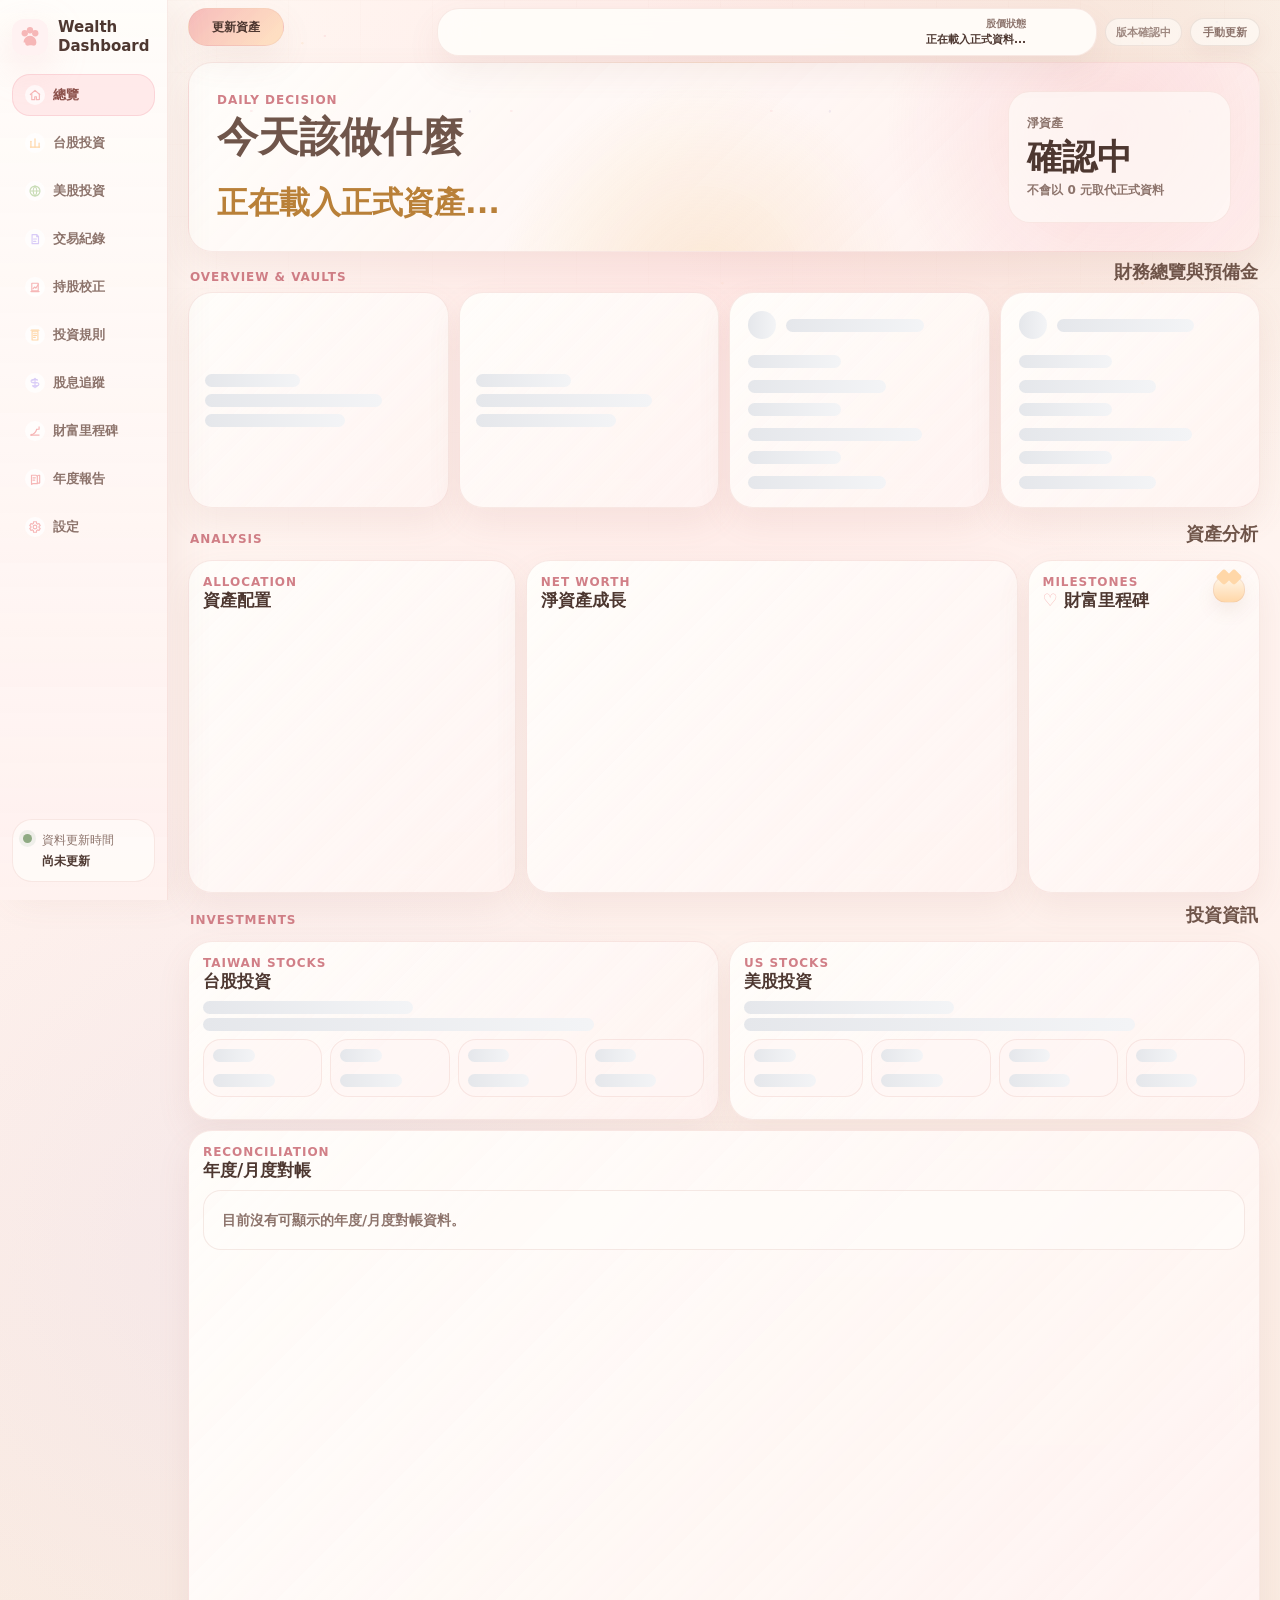
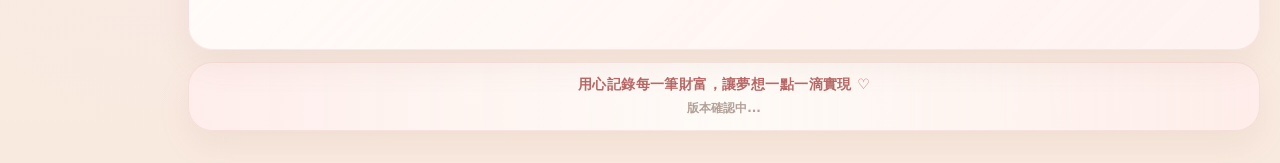
==== commit 6eb1ffbc: "Align overview and reserve cards" ====
--- a/index.html
+++ b/index.html
@@ -89,20 +89,15 @@
         </article>
       </section>
 
-      <section class="section-block" aria-label="財務總覽">
+      <section class="section-block" aria-label="財務總覽與預備金">
         <div class="section-heading">
-          <p class="eyebrow">Overview</p>
-          <h2>財務總覽</h2>
+          <p class="eyebrow">Overview &amp; Vaults</p>
+          <h2>財務總覽與預備金</h2>
         </div>
-        <div class="kpi-grid overview-kpi-grid" id="kpiGrid"></div>
-      </section>
-
-      <section class="section-block" aria-label="兩個預備金">
-        <div class="section-heading">
-          <p class="eyebrow">Vaults</p>
-          <h2>兩個預備金</h2>
+        <div class="summary-vault-grid">
+          <div class="kpi-grid overview-kpi-grid" id="kpiGrid"></div>
+          <div id="vaultGrid" class="vault-grid"></div>
         </div>
-        <div id="vaultGrid" class="vault-grid"></div>
       </section>
 
       <section class="data-status-grid" id="dataStatusCards" aria-label="資料狀態" hidden></section>
--- a/styles.css
+++ b/styles.css
@@ -707,11 +707,16 @@
   font-size: 18px;
 }
 
-.kpi-grid {
+.summary-vault-grid {
   display: grid;
   grid-template-columns: repeat(4, minmax(0, 1fr));
   gap: 10px;
   margin-bottom: 0;
+}
+
+.summary-vault-grid > .kpi-grid,
+.summary-vault-grid > .vault-grid {
+  display: contents;
 }
 
 .data-status-grid {
@@ -2061,7 +2066,7 @@
 }
 
 @media (max-width: 1120px) {
-  .kpi-grid {
+  .summary-vault-grid {
     grid-template-columns: repeat(2, minmax(0, 1fr));
   }
 
@@ -2322,8 +2327,8 @@
     height: 24px;
   }
 
-  .kpi-grid {
-    grid-template-columns: repeat(2, minmax(0, 1fr));
+  .summary-vault-grid {
+    grid-template-columns: 1fr;
   }
 
   .vault-grid,
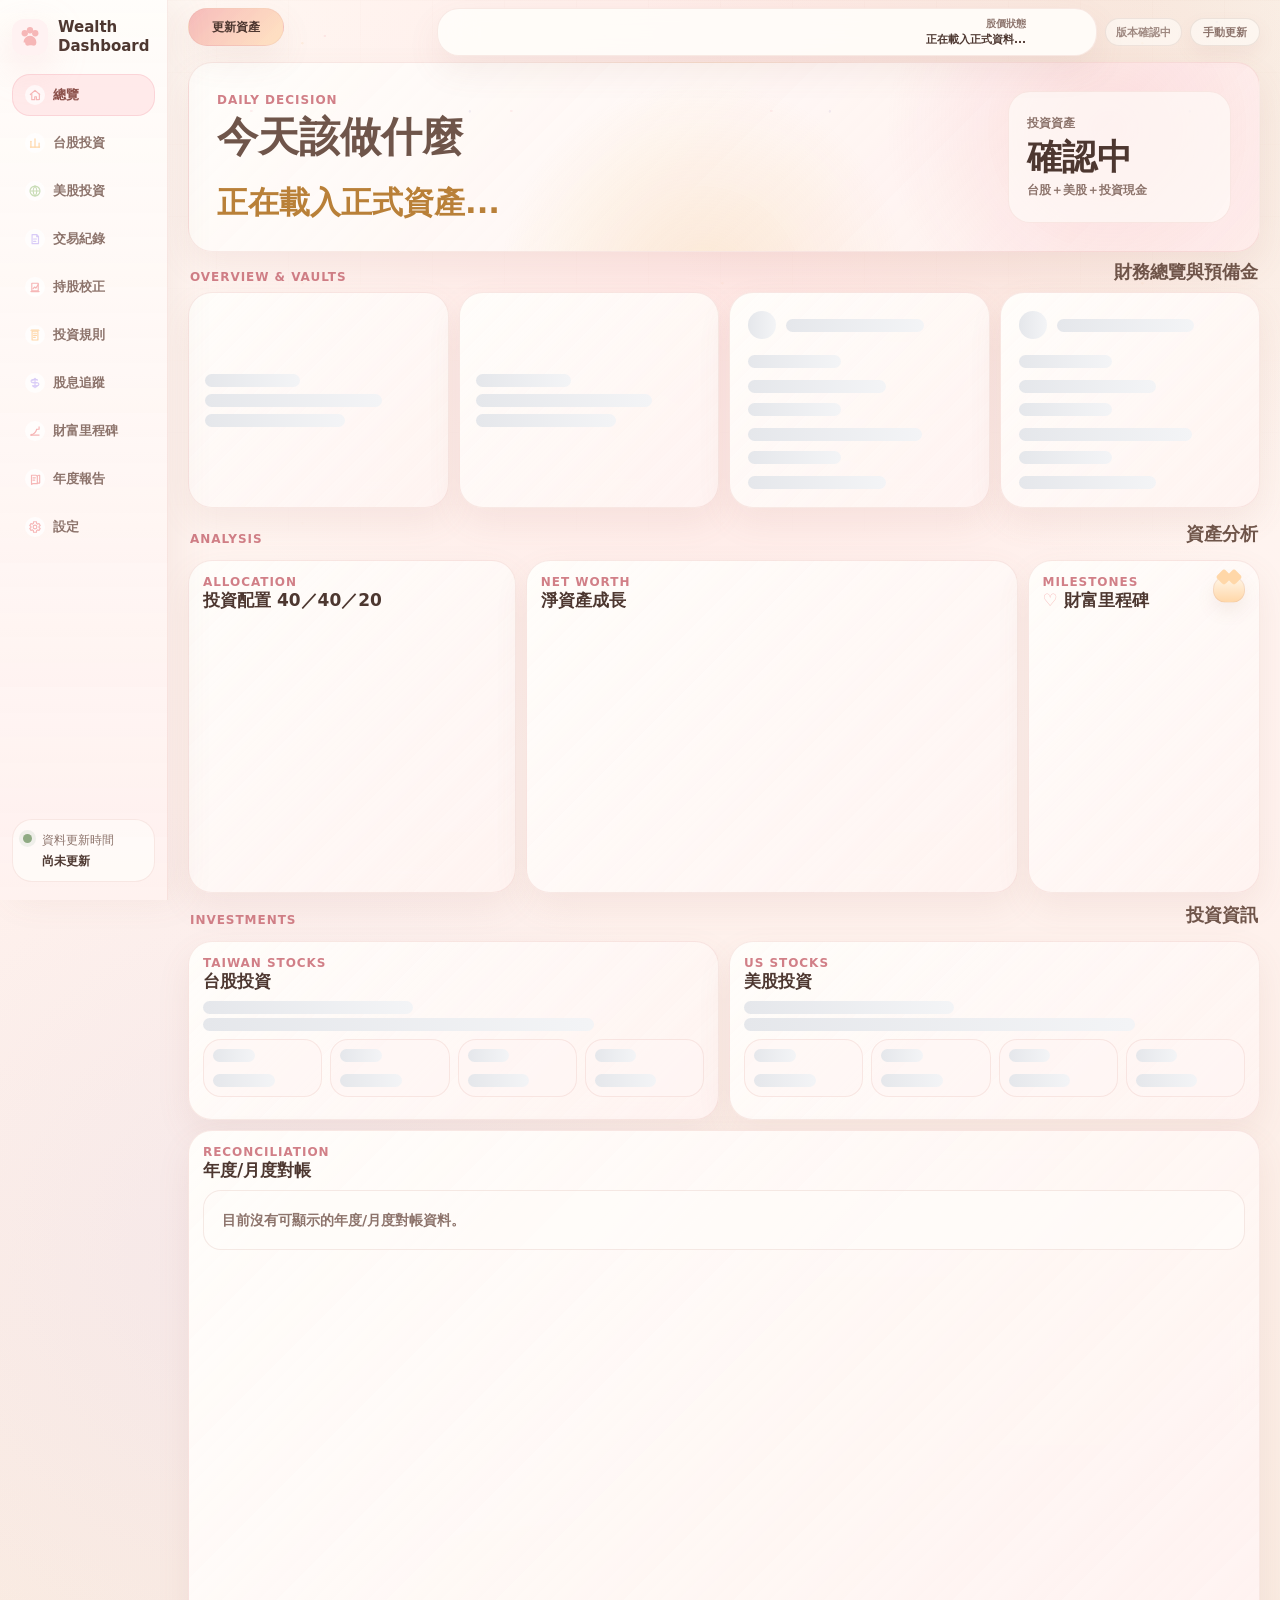
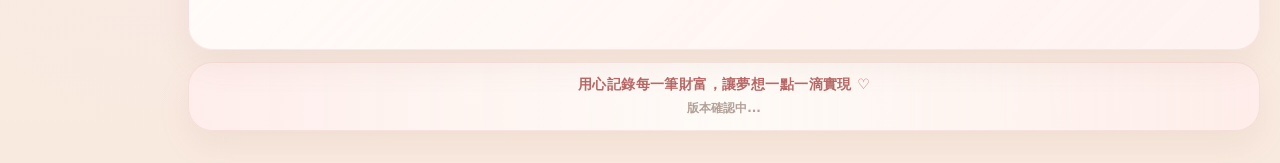
==== commit 5e439b51: "Clarify investment asset allocation" ====
--- a/index.html
+++ b/index.html
@@ -114,7 +114,7 @@
           <div class="panel-title">
             <div>
               <p class="eyebrow">Allocation</p>
-              <h2>資產配置</h2>
+              <h2>投資配置 40／40／20</h2>
             </div>
           </div>
           <div class="asset-pie-wrap">
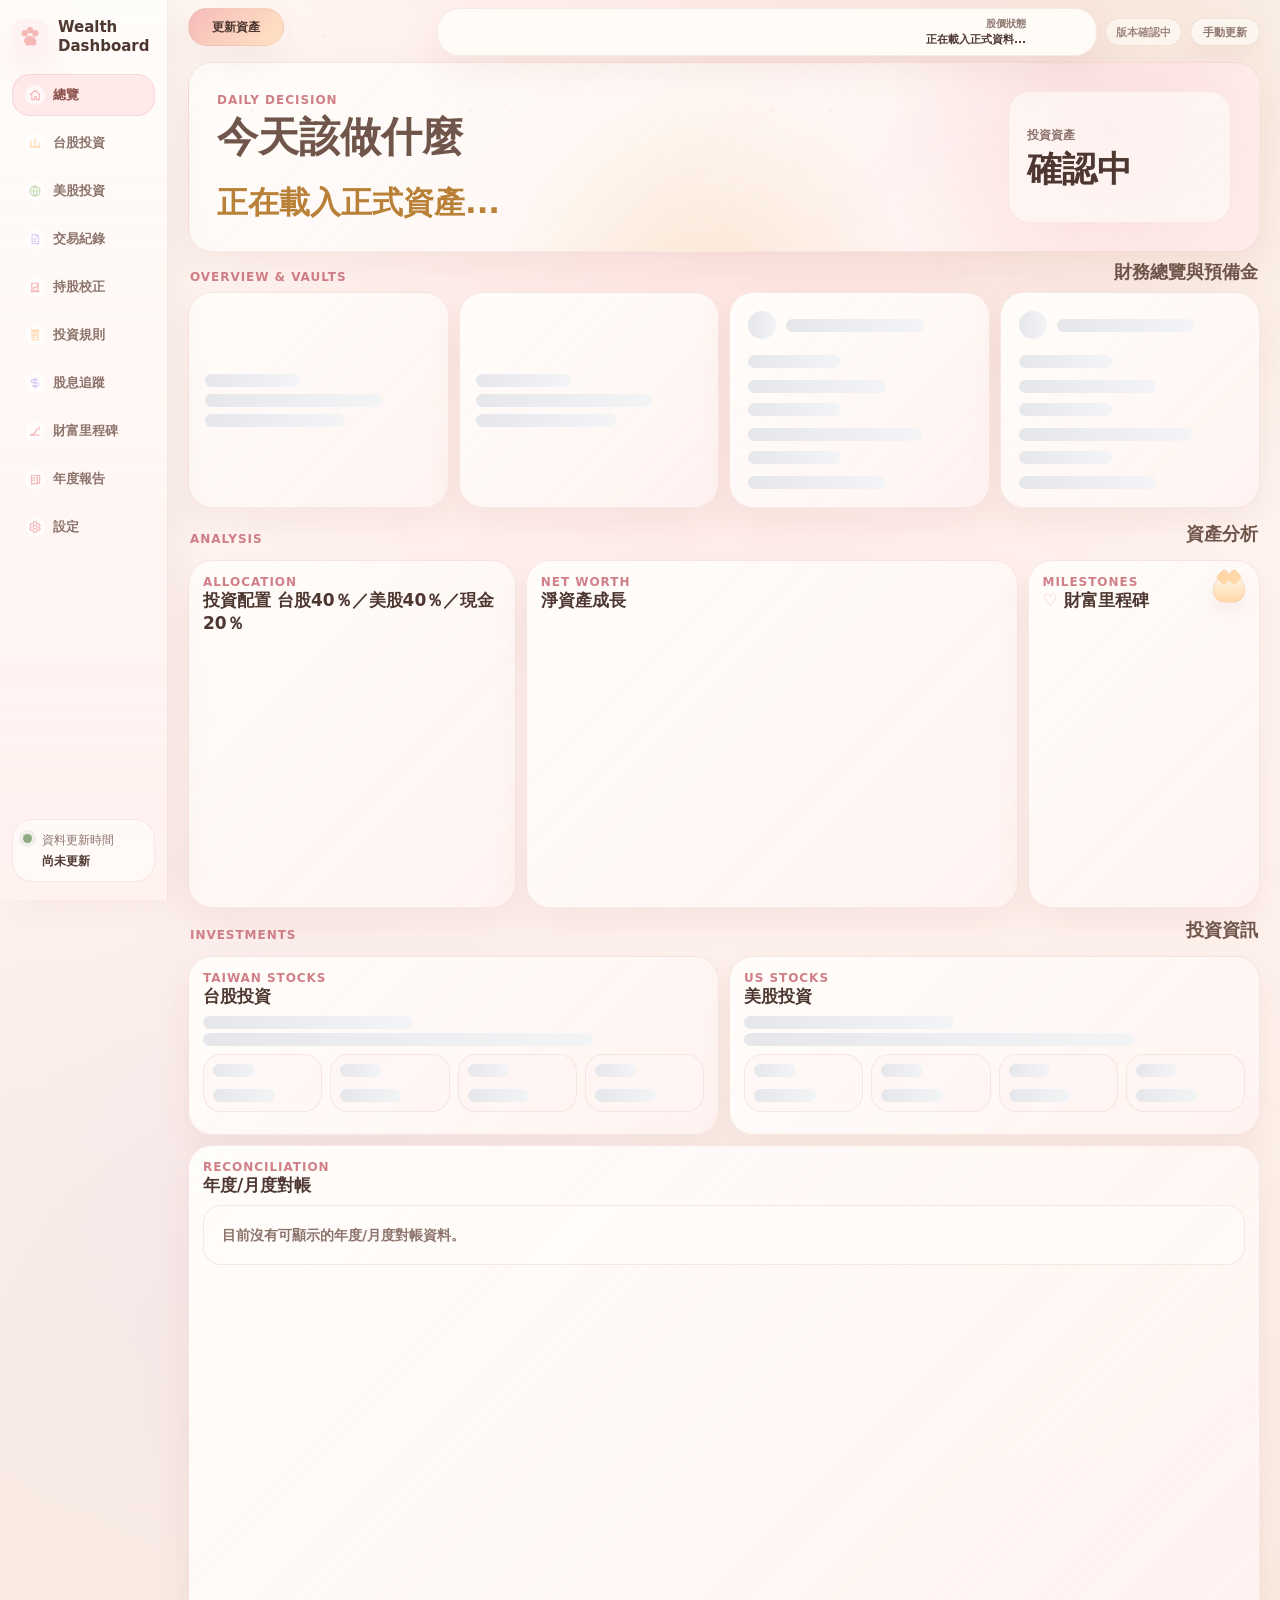
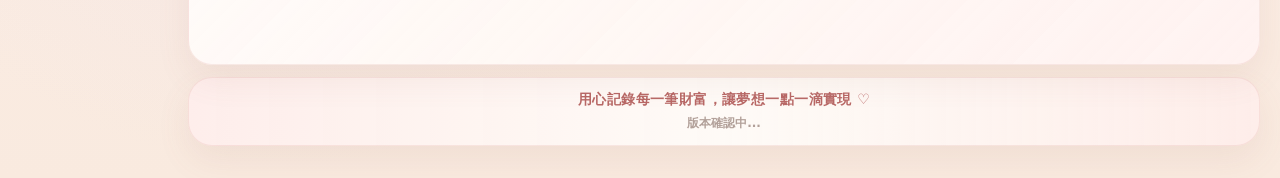
==== commit 00ff7611: "Clarify allocation title labels" ====
--- a/index.html
+++ b/index.html
@@ -114,7 +114,7 @@
           <div class="panel-title">
             <div>
               <p class="eyebrow">Allocation</p>
-              <h2>投資配置 40／40／20</h2>
+              <h2>投資配置 台股40％／美股40％／現金20％</h2>
             </div>
           </div>
           <div class="asset-pie-wrap">
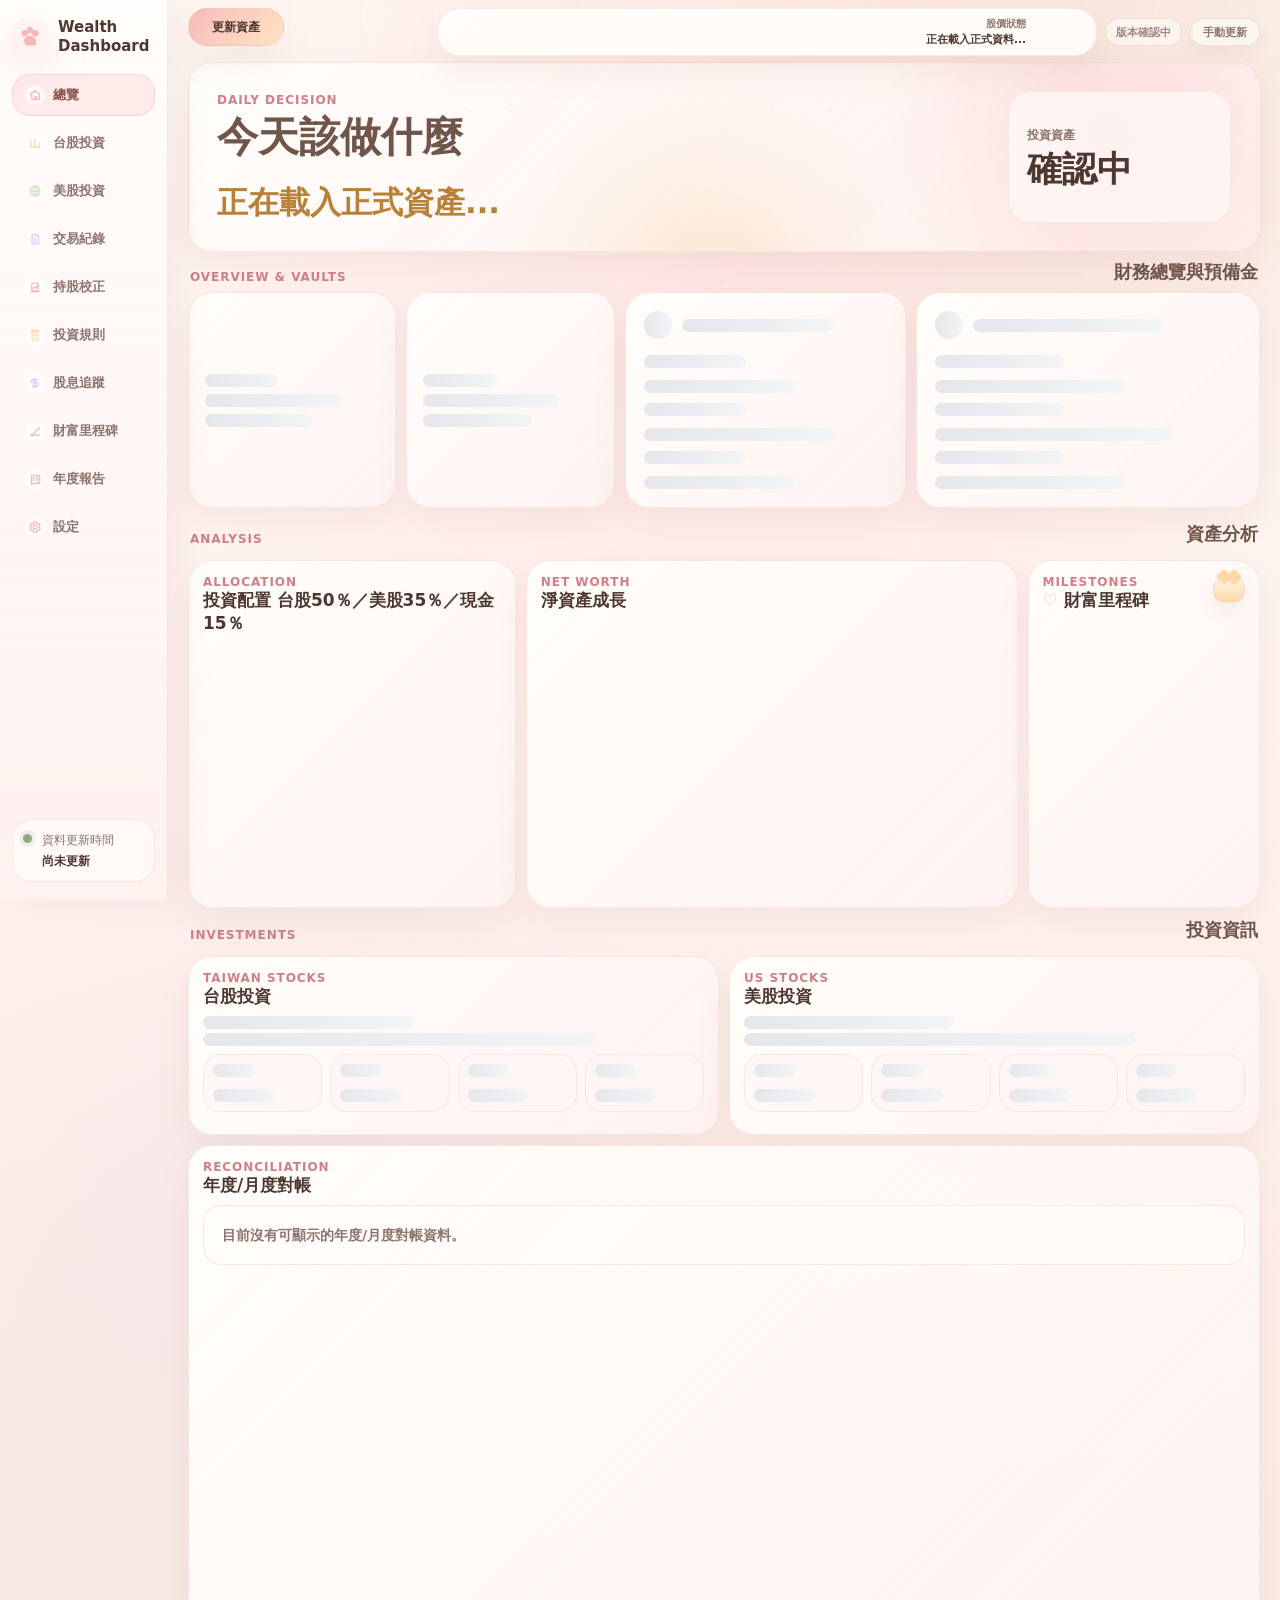
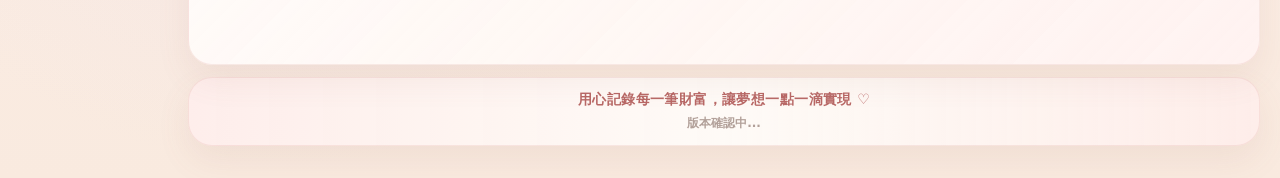
==== commit 8f503d71: "Update target allocation to 50 35 15" ====
--- a/index.html
+++ b/index.html
@@ -114,7 +114,7 @@
           <div class="panel-title">
             <div>
               <p class="eyebrow">Allocation</p>
-              <h2>投資配置 台股40％／美股40％／現金20％</h2>
+              <h2>投資配置 台股50％／美股35％／現金15％</h2>
             </div>
           </div>
           <div class="asset-pie-wrap">
--- a/styles.css
+++ b/styles.css
@@ -709,7 +709,11 @@
 
 .summary-vault-grid {
   display: grid;
-  grid-template-columns: repeat(4, minmax(0, 1fr));
+  grid-template-columns:
+    minmax(0, 20fr)
+    minmax(0, 20fr)
+    minmax(0, 27fr)
+    minmax(0, 33fr);
   gap: 10px;
   margin-bottom: 0;
 }
@@ -767,7 +771,7 @@
   display: flex;
   align-items: center;
   gap: 10px;
-  color: #6f554a;
+  color: var(--muted);
 }
 
 .vault-title span {
@@ -775,8 +779,9 @@
 }
 
 .vault-title strong {
-  font-size: 15px;
-  line-height: 1.25;
+  font-size: 12px;
+  font-weight: 850;
+  line-height: 1.35;
 }
 
 .vault-lines {
@@ -801,6 +806,7 @@
 .vault-lines strong {
   color: var(--ink);
   font-size: 14px;
+  font-weight: 850;
   text-align: right;
 }
 
@@ -811,6 +817,89 @@
   font-weight: 800;
   line-height: 1.45;
   text-align: left;
+}
+
+.vault-cash-breakdown {
+  display: grid;
+  gap: 0;
+}
+
+.vault-cash-row,
+.vault-reserve-total,
+.vault-reserve-accounts > div {
+  display: flex;
+  align-items: center;
+  justify-content: space-between;
+  gap: 12px;
+}
+
+.vault-cash-row {
+  padding: 9px 0;
+  border-bottom: 1px solid rgba(111, 85, 74, 0.1);
+}
+
+.vault-cash-row span,
+.vault-reserve-total span {
+  color: var(--muted);
+  font-size: 12px;
+  font-weight: 850;
+}
+
+.vault-cash-row strong,
+.vault-reserve-total strong {
+  color: var(--ink);
+  font-size: 14px;
+  font-weight: 850;
+  text-align: right;
+}
+
+.vault-cash-row.pending {
+  color: rgba(111, 85, 74, 0.42);
+}
+
+.vault-cash-row.pending span,
+.vault-cash-row.pending strong {
+  color: inherit;
+  font-weight: 500;
+}
+
+.vault-cash-row.pending.active,
+.vault-cash-row.pending.active span,
+.vault-cash-row.pending.active strong {
+  color: #c86f7d;
+  font-weight: 800;
+}
+
+.vault-reserve-group {
+  padding: 11px 0 0;
+}
+
+.vault-reserve-total {
+  padding-bottom: 8px;
+}
+
+.vault-reserve-total strong {
+  color: #d37575;
+  font-size: 14px;
+  font-weight: 850;
+}
+
+.vault-reserve-accounts {
+  padding: 7px 0 0 12px;
+  display: grid;
+  gap: 5px;
+}
+
+.vault-reserve-accounts span,
+.vault-reserve-accounts strong {
+  color: rgba(111, 85, 74, 0.48);
+  font-size: 11px;
+}
+
+.vault-reserve-accounts strong {
+  color: rgba(111, 85, 74, 0.82);
+  font-weight: 750;
+  text-align: right;
 }
 
 .vault-progress {
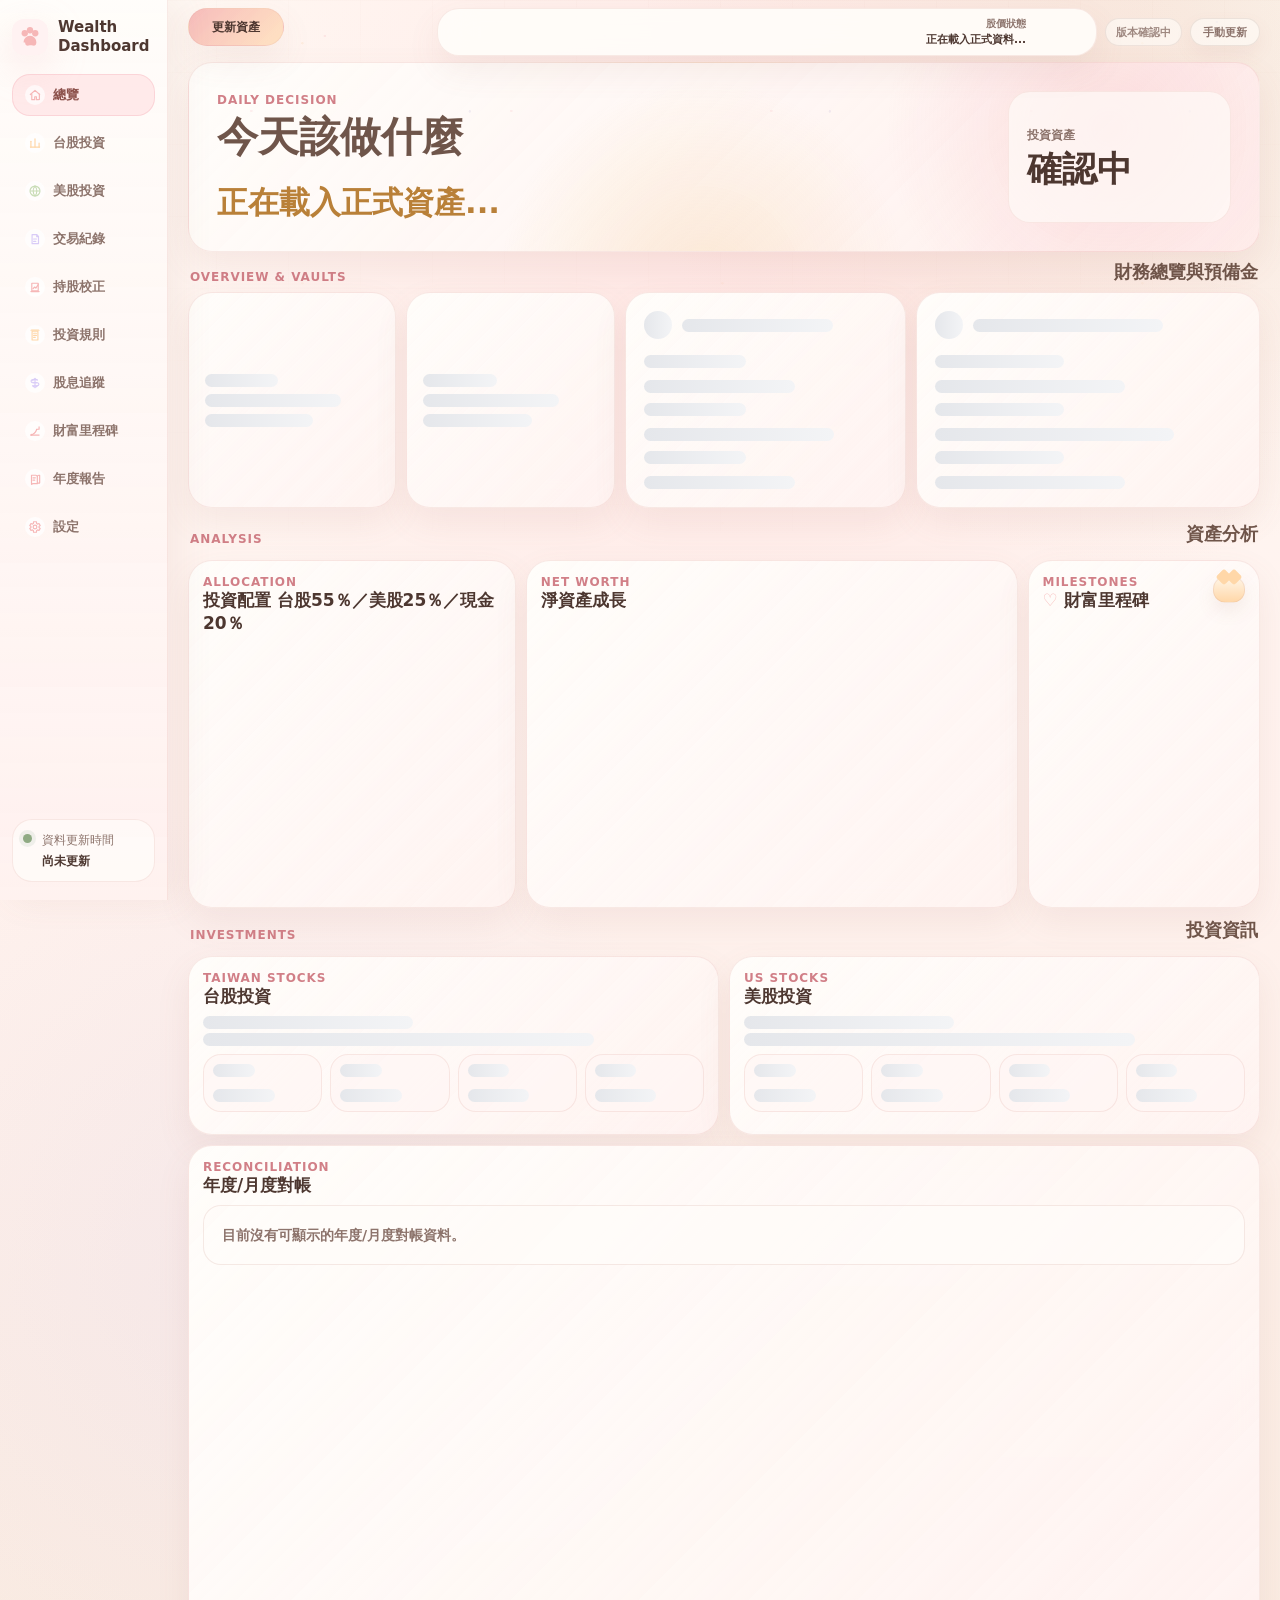
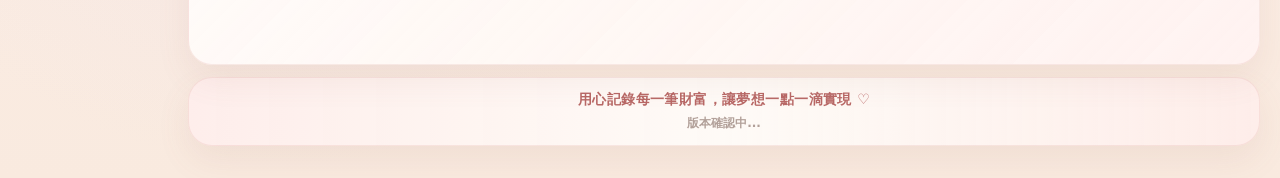
==== commit c1bbd2db: "Update target asset allocation to 55 25 20" ====
--- a/index.html
+++ b/index.html
@@ -114,7 +114,7 @@
           <div class="panel-title">
             <div>
               <p class="eyebrow">Allocation</p>
-              <h2>投資配置 台股50％／美股35％／現金15％</h2>
+              <h2>投資配置 台股55％／美股25％／現金20％</h2>
             </div>
           </div>
           <div class="asset-pie-wrap">
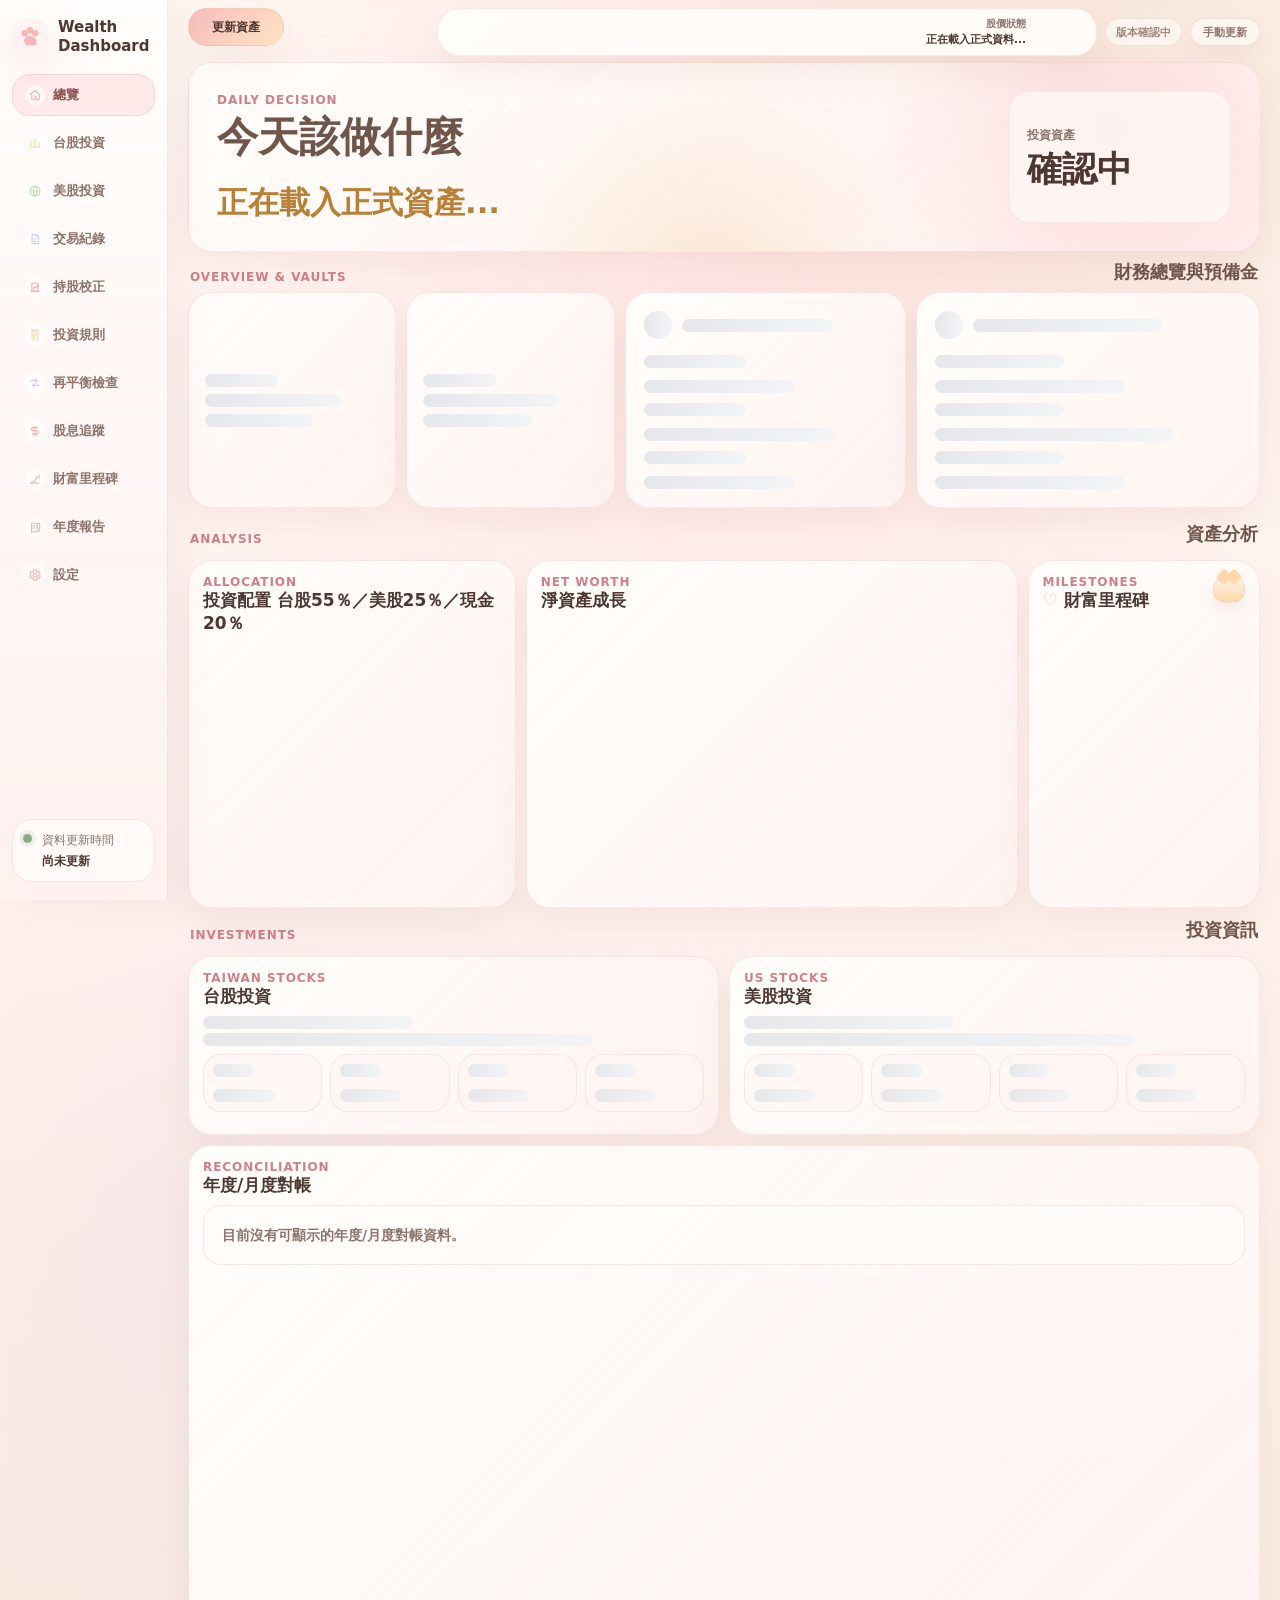
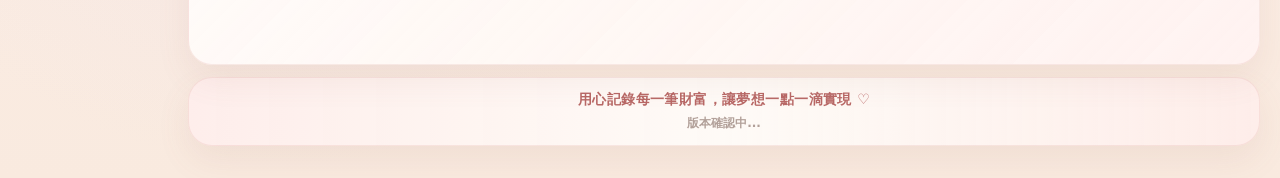
==== commit 4056b4c1: "Add rebalancer to dashboard navigation" ====
--- a/index.html
+++ b/index.html
@@ -43,6 +43,10 @@
           <svg class="nav-icon" viewBox="0 0 24 24" aria-hidden="true"><path d="M7 5.5h10v15H7z"></path><path d="M9.5 9h5"></path><path d="M9.5 12.5h5"></path><path d="M9.5 16h3"></path><path d="M5 3.5h14"></path></svg>
           投資規則
         </a>
+        <a href="./rebalancer.html">
+          <svg class="nav-icon" viewBox="0 0 24 24" aria-hidden="true"><path d="M5 8h11"></path><path d="m13 5 3 3-3 3"></path><path d="M19 16H8"></path><path d="m11 13-3 3 3 3"></path></svg>
+          再平衡檢查
+        </a>
         <a href="./dividend-manager.html">
           <svg class="nav-icon" viewBox="0 0 24 24" aria-hidden="true"><path d="M12 4v16"></path><path d="M8.2 8.2c0-1.7 1.5-3 3.8-3 2 0 3.3.9 3.8 2.2"></path><path d="M15.8 15.8c0 1.7-1.5 3-3.8 3-2 0-3.3-.9-3.8-2.2"></path><path d="M8.5 11.5h7c1.9 0 3.2 1 3.2 2.7s-1.4 2.6-3.4 2.6h-7"></path><path d="M15.5 11.5h-7c-1.9 0-3.2-1-3.2-2.7s1.4-2.6 3.4-2.6h7"></path></svg>
           股息追蹤
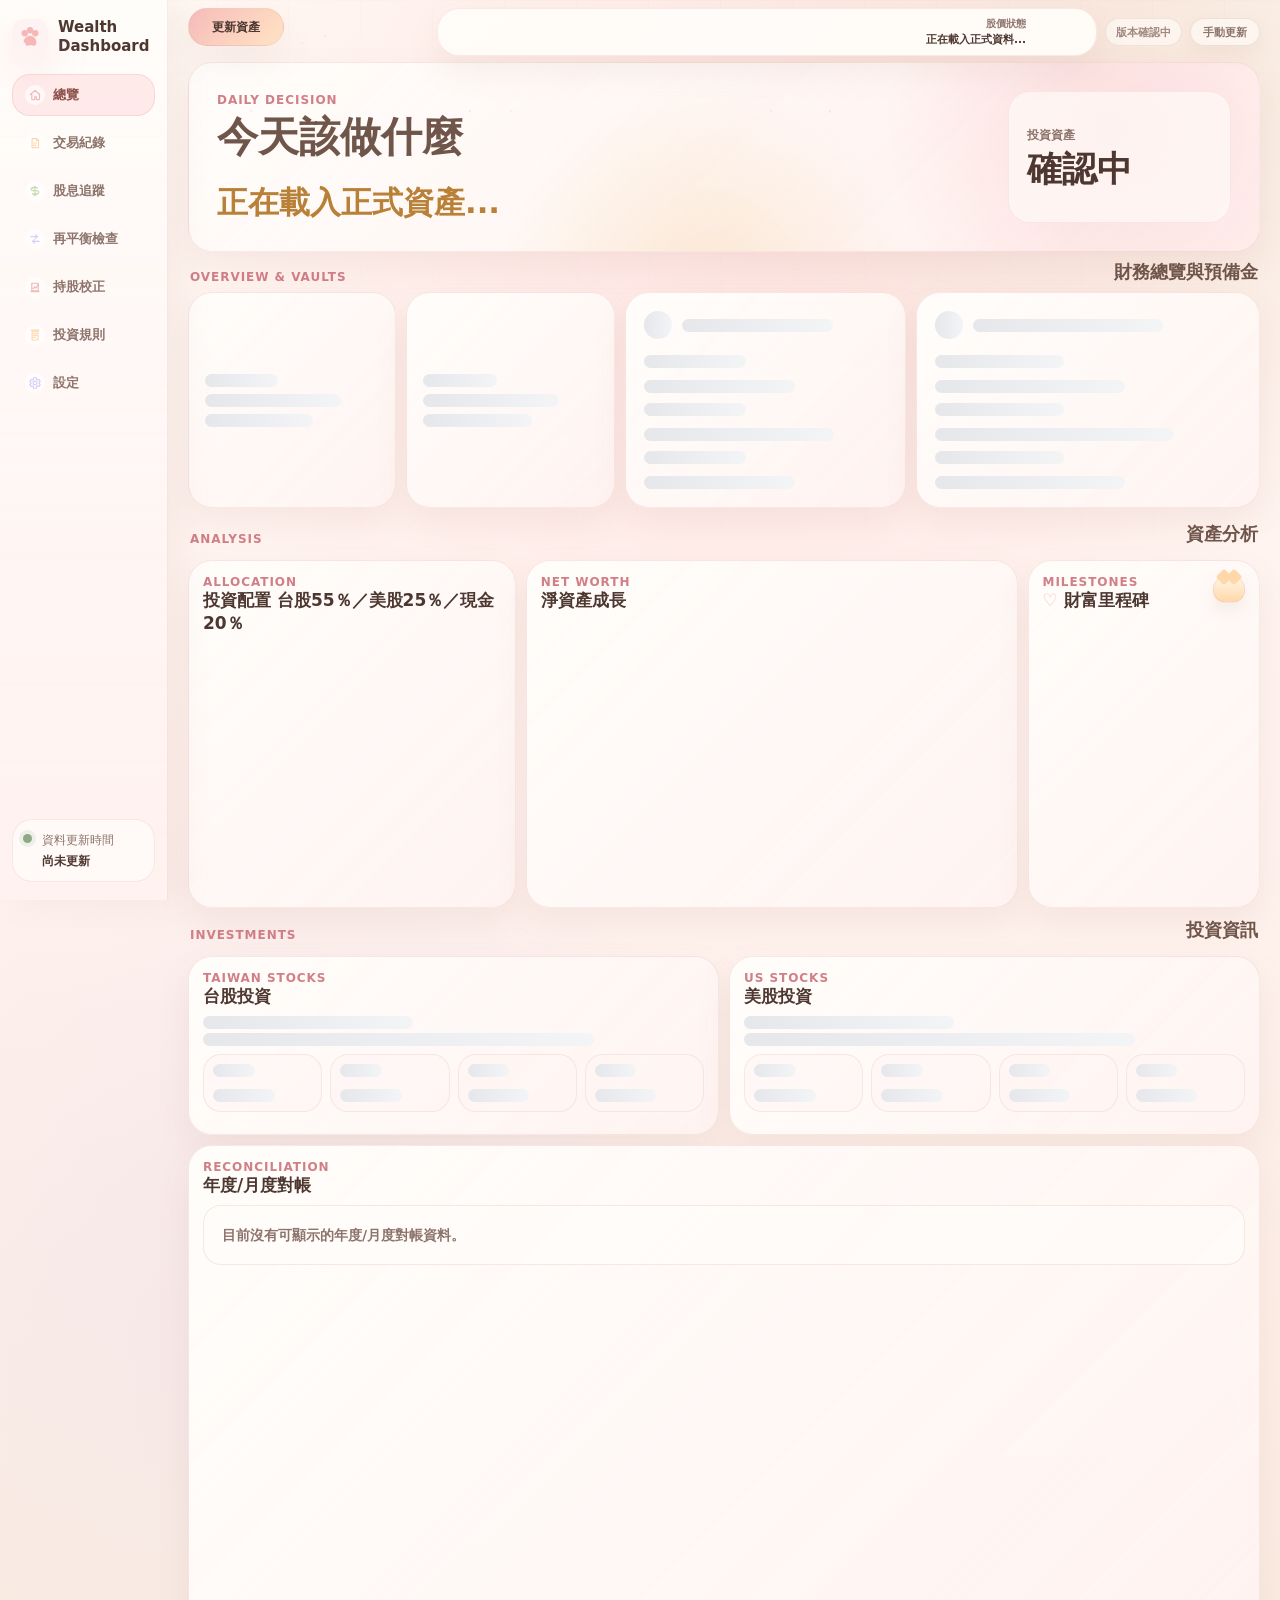
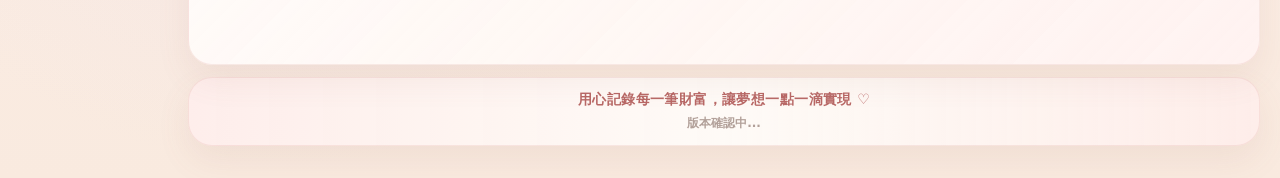
==== commit 7cda52db: "Fix sidebar menu order" ====
--- a/index.html
+++ b/index.html
@@ -23,17 +23,17 @@
           <svg class="nav-icon" viewBox="0 0 24 24" aria-hidden="true"><path d="M4 11.2 12 4l8 7.2"></path><path d="M6.5 10.5V20h5v-5h3v5h5v-9.5"></path></svg>
           總覽
         </a>
-        <a href="#twInvestment">
-          <svg class="nav-icon" viewBox="0 0 24 24" aria-hidden="true"><path d="M5 19V9"></path><path d="M12 19V5"></path><path d="M19 19v-7"></path><path d="M4 19h16"></path></svg>
-          台股投資
-        </a>
-        <a href="#usInvestment">
-          <svg class="nav-icon" viewBox="0 0 24 24" aria-hidden="true"><circle cx="12" cy="12" r="8.5"></circle><path d="M4.5 12h15"></path><path d="M12 3.5c2.1 2.2 3.1 5 3.1 8.5s-1 6.3-3.1 8.5"></path><path d="M12 3.5c-2.1 2.2-3.1 5-3.1 8.5s1 6.3 3.1 8.5"></path></svg>
-          美股投資
-        </a>
         <a href="./transaction-manager.html">
           <svg class="nav-icon" viewBox="0 0 24 24" aria-hidden="true"><path d="M7 4.5h8l3 3V20H7z"></path><path d="M15 4.5V8h3"></path><path d="M9.5 12h5"></path><path d="M9.5 16h4"></path></svg>
           交易紀錄
+        </a>
+        <a href="./dividend-manager.html">
+          <svg class="nav-icon" viewBox="0 0 24 24" aria-hidden="true"><path d="M12 4v16"></path><path d="M8.2 8.2c0-1.7 1.5-3 3.8-3 2 0 3.3.9 3.8 2.2"></path><path d="M15.8 15.8c0 1.7-1.5 3-3.8 3-2 0-3.3-.9-3.8-2.2"></path><path d="M8.5 11.5h7c1.9 0 3.2 1 3.2 2.7s-1.4 2.6-3.4 2.6h-7"></path><path d="M15.5 11.5h-7c-1.9 0-3.2-1-3.2-2.7s1.4-2.6 3.4-2.6h7"></path></svg>
+          股息追蹤
+        </a>
+        <a href="./rebalancer.html">
+          <svg class="nav-icon" viewBox="0 0 24 24" aria-hidden="true"><path d="M5 8h11"></path><path d="m13 5 3 3-3 3"></path><path d="M19 16H8"></path><path d="m11 13-3 3 3 3"></path></svg>
+          再平衡檢查
         </a>
         <a href="./holdings-audit.html">
           <svg class="nav-icon" viewBox="0 0 24 24" aria-hidden="true"><path d="M6.5 5.5h11v13h-11z"></path><path d="M8.5 15l3-3 2 2 4-6"></path><path d="M5 20h14"></path></svg>
@@ -42,22 +42,6 @@
         <a href="./investment-rules.html">
           <svg class="nav-icon" viewBox="0 0 24 24" aria-hidden="true"><path d="M7 5.5h10v15H7z"></path><path d="M9.5 9h5"></path><path d="M9.5 12.5h5"></path><path d="M9.5 16h3"></path><path d="M5 3.5h14"></path></svg>
           投資規則
-        </a>
-        <a href="./rebalancer.html">
-          <svg class="nav-icon" viewBox="0 0 24 24" aria-hidden="true"><path d="M5 8h11"></path><path d="m13 5 3 3-3 3"></path><path d="M19 16H8"></path><path d="m11 13-3 3 3 3"></path></svg>
-          再平衡檢查
-        </a>
-        <a href="./dividend-manager.html">
-          <svg class="nav-icon" viewBox="0 0 24 24" aria-hidden="true"><path d="M12 4v16"></path><path d="M8.2 8.2c0-1.7 1.5-3 3.8-3 2 0 3.3.9 3.8 2.2"></path><path d="M15.8 15.8c0 1.7-1.5 3-3.8 3-2 0-3.3-.9-3.8-2.2"></path><path d="M8.5 11.5h7c1.9 0 3.2 1 3.2 2.7s-1.4 2.6-3.4 2.6h-7"></path><path d="M15.5 11.5h-7c-1.9 0-3.2-1-3.2-2.7s1.4-2.6 3.4-2.6h7"></path></svg>
-          股息追蹤
-        </a>
-        <a href="#milestones">
-          <svg class="nav-icon" viewBox="0 0 24 24" aria-hidden="true"><path d="M5 19c4.5-1.2 8.5-5.2 10-10"></path><path d="M15 9h4V5"></path><path d="M5 19h14"></path><circle cx="6" cy="18" r="1.5"></circle></svg>
-          財富里程碑
-        </a>
-        <a href="#yearAccordion">
-          <svg class="nav-icon" viewBox="0 0 24 24" aria-hidden="true"><path d="M6 5.5h7.5A2.5 2.5 0 0 1 16 8v12H8.5A2.5 2.5 0 0 0 6 22z"></path><path d="M16 8a2.5 2.5 0 0 1 2.5-2.5H20V19h-4"></path><path d="M8.5 10h4"></path><path d="M8.5 14h3"></path></svg>
-          年度報告
         </a>
         <a href="./settings.html">
           <svg class="nav-icon" viewBox="0 0 24 24" aria-hidden="true"><circle cx="12" cy="12" r="3.2"></circle><path d="M19 12a7 7 0 0 0-.1-1l2-1.5-2-3.4-2.4 1a7.6 7.6 0 0 0-1.7-1L14.5 3h-5l-.3 3.1a7.6 7.6 0 0 0-1.7 1l-2.4-1-2 3.4L5.1 11a7 7 0 0 0 0 2l-2 1.5 2 3.4 2.4-1a7.6 7.6 0 0 0 1.7 1l.3 3.1h5l.3-3.1a7.6 7.6 0 0 0 1.7-1l2.4 1 2-3.4-2-1.5a7 7 0 0 0 .1-1Z"></path></svg>
--- a/styles.css
+++ b/styles.css
@@ -2218,15 +2218,6 @@
     gap: 8px;
   }
 
-  .sidebar-nav a:nth-child(2),
-  .sidebar-nav a:nth-child(3),
-  .sidebar-nav a:nth-child(5),
-  .sidebar-nav a:nth-child(6),
-  .sidebar-nav a:nth-child(8),
-  .sidebar-nav a:nth-child(9) {
-    display: none;
-  }
-
   .sidebar-nav a {
     min-height: 42px;
     justify-content: center;
